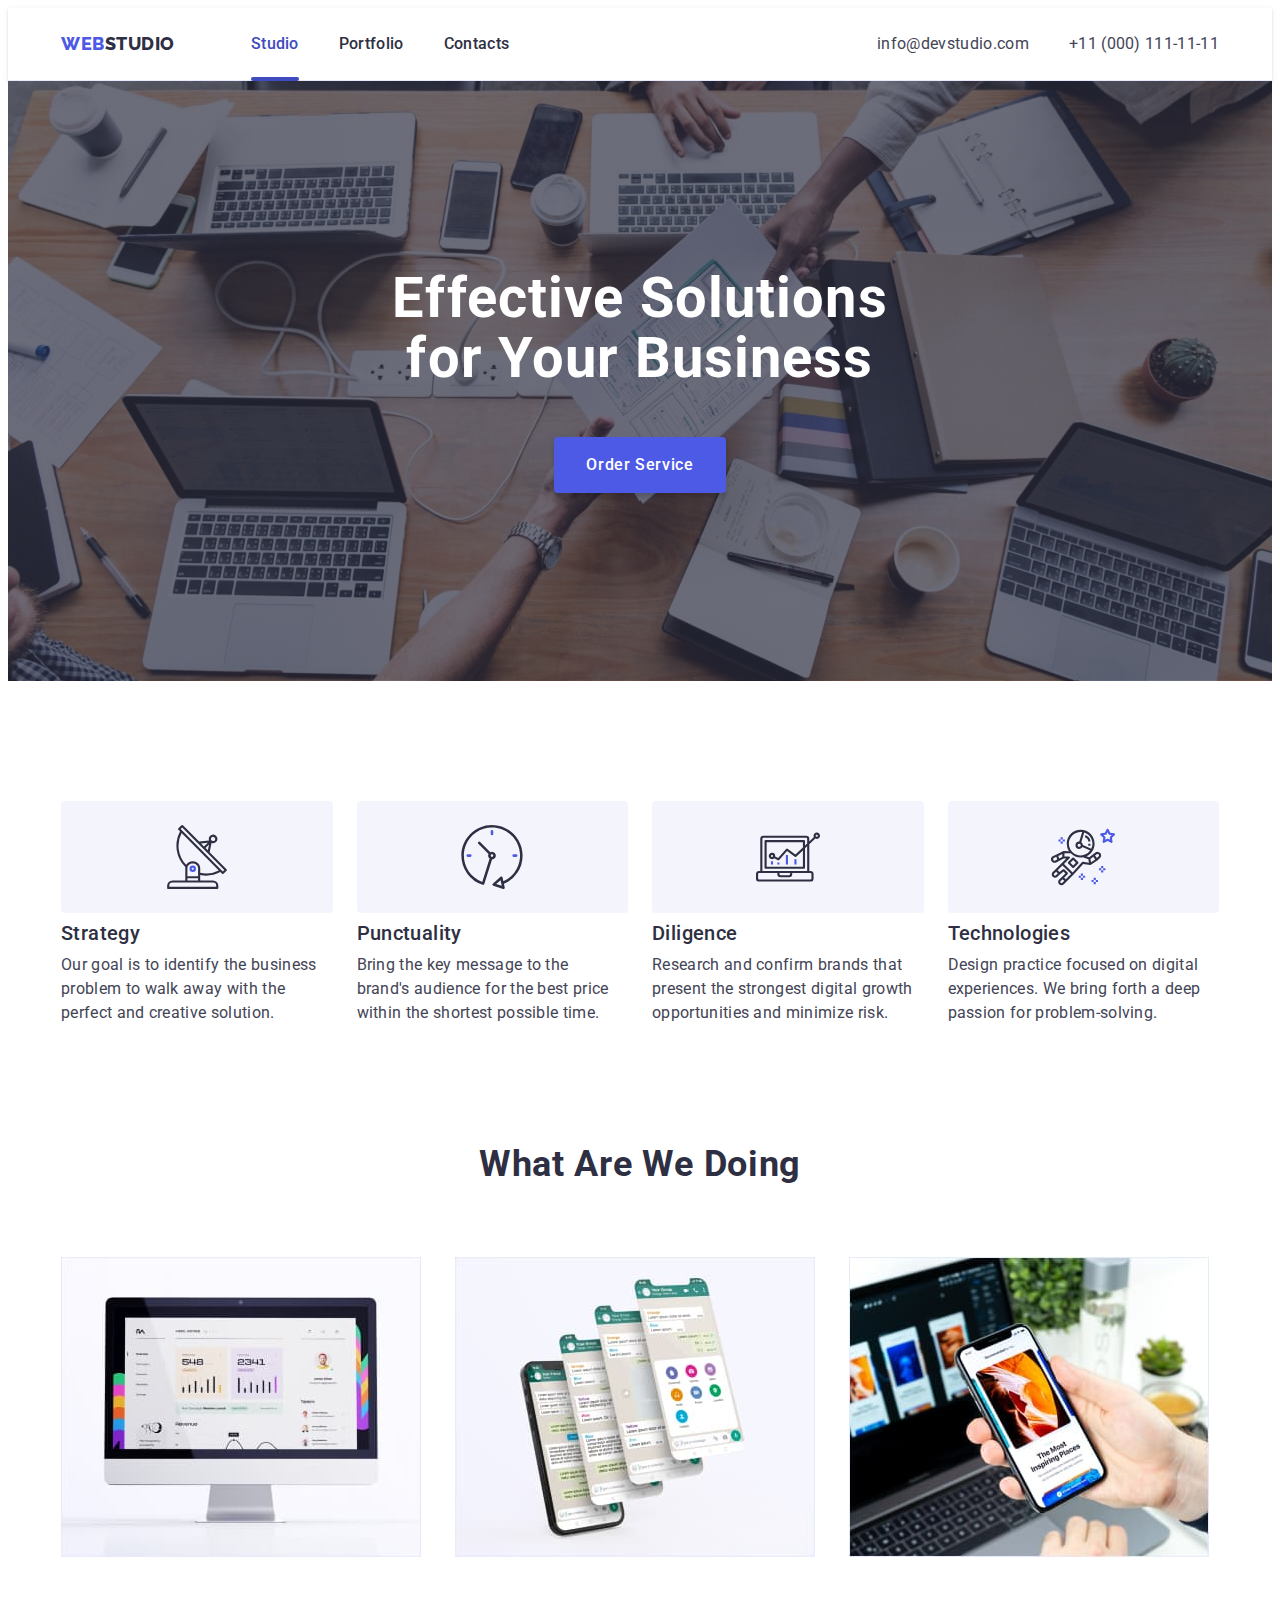
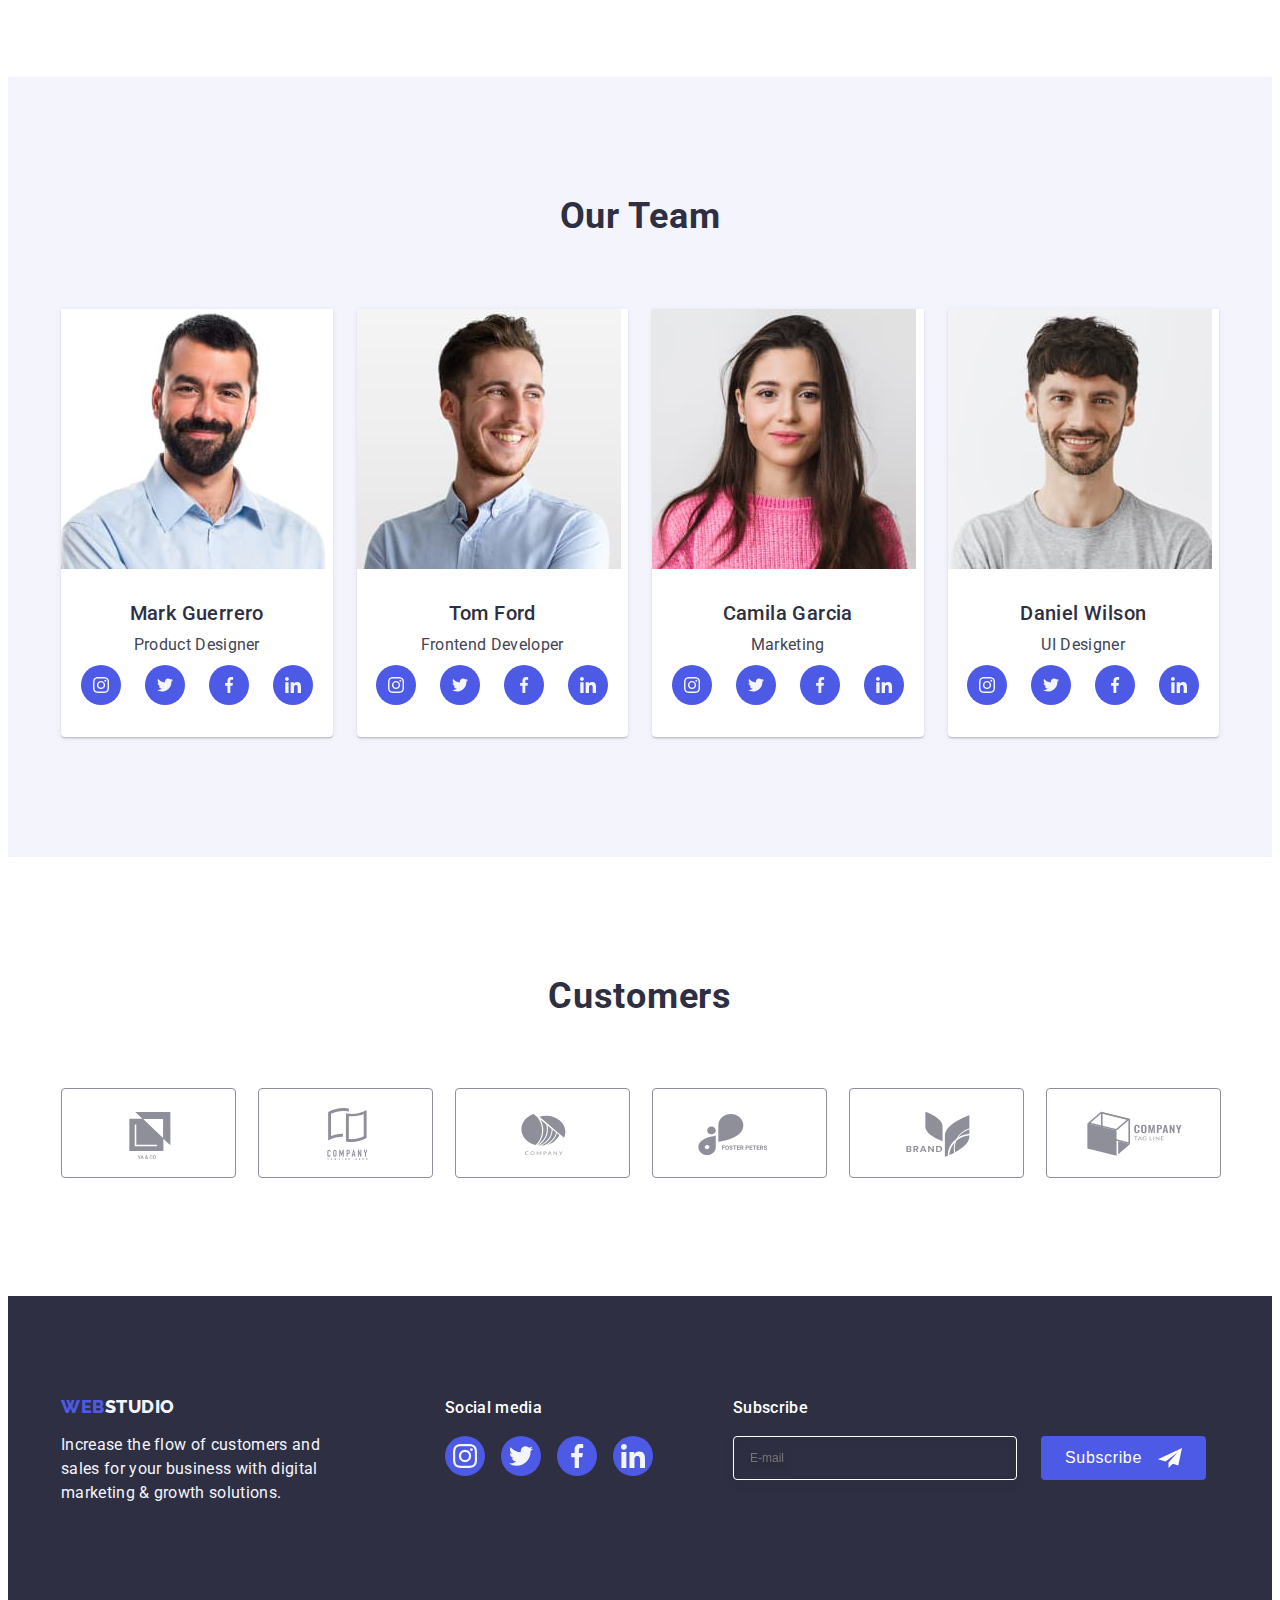
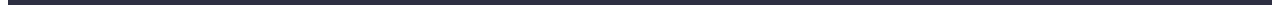
==== index.html @ 3a4e051f "Initial commit" ====
<!DOCTYPE html>
<html lang="en">
  <head>
    <link rel="preconnect" href="https://fonts.googleapis.com" />
    <link rel="preconnect" href="https://fonts.gstatic.com" crossorigin />
    <link rel="preconnect" href="https://fonts.googleapis.com" />
    <link rel="preconnect" href="https://fonts.gstatic.com" crossorigin />
    <!--Normalize-->
    <link
      rel="stylesheet"
      href="https://cdnjs.cloudflare.com/ajax/libs/modern-normalize/1.1.0/modern-normalize.min.css"
      integrity="sha512-wpPYUAdjBVSE4KJnH1VR1HeZfpl1ub8YT/NKx4PuQ5NmX2tKuGu6U/JRp5y+Y8XG2tV+wKQpNHVUX03MfMFn9Q=="
      crossorigin="anonymous"
      referrerpolicy="no-referrer" />
    <meta charset="UTF-8" />
    <meta http-equiv="X-UA-Compatible" content="IE=edge" />
    <meta name="viewport" content="width=device-width, initial-scale=1.0" />
    <!--Font styles-->
    <link
      href="https://fonts.googleapis.com/css2?family=Raleway:wght@800&family=Roboto:wght@400;500;700;900&display=swap"
      rel="stylesheet" />
    <!--CSS-->
    <link rel="stylesheet" href="css/styles.css" />
    <title>Webstudio</title>
  </head>
  <body>
    <!-- header-section -->

    <header class="header">
      <div class="header-container container">
        <nav class="header-nav">
          <a class="link header-logo" href="./index.html">
            Web<span class="logo-web">Studio</span></a
          >
          <ul class="list header-nav-list">
            <li class="header-nav-item">
              <a class="link header-nav-link active" href="./index.html"
                >Studio</a
              >
            </li>
            <li class="header-nav-item">
              <a class="link header-nav-link" href="./portfolio.html"
                >Portfolio</a
              >
            </li>
            <li class="header-nav-item">
              <a class="link header-nav-link" href="">Contacts</a>
            </li>
          </ul>
        </nav>
        <address class="contact">
          <ul class="list header-contact">
            <li>
              <a
                class="link header-contact-item"
                href="mailto:info@devstudio.com"
                >info@devstudio.com</a
              >
            </li>
            <li>
              <a class="link header-contact-item" href="tel:+110001111111"
                >+11 (000) 111-11-11</a
              >
            </li>
          </ul>
        </address>
      </div>
    </header>

    <main>
      <!-- hero -->
      <section class="hero">
        <div class="container">
          <h1 class="hero-title">
            Effective Solutions <br />
            for Your Business
          </h1>
          <button type="button" class="btn" data-modal-open>
            Order Service
          </button>
        </div>
      </section>
      <!-- about-section -->
      <section class="about section">
        <div class="container">
          <h2 hidden class="visually-hidden about-title">feature</h2>
          <ul class="list about-list">
            <li class="about-item">
              <div class="icons">
                <svg class="about-icon" width="64" height="64">
                  <use href="./images/icons.svg#icon-antenna"></use>
                </svg>
              </div>
              <h3 class="about-item-ttl">Strategy</h3>
              <div class="about-content">
                <p class="about-item-txt">
                  Our goal is to identify the business problem to walk away with
                  the perfect and creative solution.
                </p>
              </div>
            </li>
            <li class="about-item">
              <div class="icons">
                <svg class="about-icon" width="64" height="64">
                  <use href="./images/icons.svg#icon-clock"></use>
                </svg>
              </div>
              <h3 class="about-item-ttl">Punctuality</h3>
              <div class="about-content">
                <p class="about-item-txt">
                  Bring the key message to the brand's audience for the best
                  price within the shortest possible time.
                </p>
              </div>
            </li>
            <li class="about-item">
              <div class="icons">
                <svg class="about-icon" width="64" height="64">
                  <use href="./images/icons.svg#icon-diagram"></use>
                </svg>
              </div>
              <h3 class="about-item-ttl">Diligence</h3>
              <div class="about-content">
                <p class="about-item-txt">
                  Research and confirm brands that present the strongest digital
                  growth opportunities and minimize risk.
                </p>
              </div>
            </li>
            <li class="about-item">
              <div class="icons">
                <svg class="about-icon" width="64" height="64">
                  <use href="./images/icons.svg#icon-astronaut"></use>
                </svg>
              </div>
              <h3 class="about-item-ttl">Technologies</h3>
              <div class="about-content">
                <p class="about-item-txt">
                  Design practice focused on digital experiences. We bring forth
                  a deep passion for problem-solving.
                </p>
              </div>
            </li>
          </ul>
        </div>
      </section>
      <!-- portfolio -->
      <section class="use-cases section">
        <div class="container">
          <h2 class="portfolio-title">What are we doing</h2>
          <ul class="list portfolio-list">
            <li class="portfolio-item">
              <img
                class="portfolio-img"
                src="./images/about/rectangle71.jpg"
                alt="photo1"
                width="360"
                height="300" />
            </li>
            <li class="portfolio-item">
              <img
                class="portfolio-img"
                src="./images/about/rectangle72.jpg"
                alt="photo2"
                width="360"
                height="300" />
            </li>
            <li class="portfolio-item">
              <img
                class="portfolio-img"
                src="./images/about/rectangle73.jpg"
                alt="photo3"
                width="360"
                height="300" />
            </li>
          </ul>
        </div>
      </section>
      <!-- team-section -->
      <section class="team section">
        <div class="container">
          <h2 class="team-title">Our Team</h2>
          <ul class="list team-list">
            <li class="team-item">
              <img
                class="team-img"
                src="./images/team/mark-guerrero.jpg"
                alt="Photo of Mark Guerrero"
                width="264"
                height="260" />
              <div class="team-card-content">
                <h3 class="team-subtitle">Mark Guerrero</h3>
                <p class="team-position">Product Designer</p>
                <ul class="social-icons list">
                  <li class="social-item">
                    <a
                      class="social-link link"
                      href=""
                      target="_blank"
                      rel=" noopener no-referrer"
                      aria-label="icon instagram">
                      <svg class="social-icons" width="16" height="16">
                        <use href="./images/icons.svg#icon-instagram"></use>
                      </svg>
                    </a>
                  </li>
                  <li class="social-item">
                    <a
                      class="social-link link"
                      href=""
                      target="_blank"
                      rel="noopener noopener"
                      aria-label="icon twitter">
                      <svg class="social-icons" width="16" height="16">
                        <use href="./images/icons.svg#icon-twitter"></use>
                      </svg>
                    </a>
                  </li>
                  <li class="social-item">
                    <a
                      class="social-link link"
                      href=""
                      target="_blank"
                      rel="noopener noopener"
                      aria-label="icon facebook">
                      <svg class="social-icons" width="16" height="16">
                        <use href="./images/icons.svg#icon-facebook"></use>
                      </svg>
                    </a>
                  </li>
                  <li class="social-item">
                    <a
                      class="social-link link"
                      href=""
                      target="_blank"
                      rel="noopener noopener"
                      aria-label="icon linkedin">
                      <svg class="social-icons" width="16" height="16">
                        <use href="./images/icons.svg#icon-linkedin"></use>
                      </svg>
                    </a>
                  </li>
                </ul>
              </div>
            </li>
            <li class="team-item">
              <img
                class="team-img"
                src="./images/team/tom-ford.jpg"
                alt="Photo of Tom Ford"
                width="264"
                height="260" />
              <div class="team-card-content">
                <h3 class="team-subtitle">Tom Ford</h3>
                <p class="team-position">Frontend Developer</p>
                <ul class="social-icons list">
                  <li class="social-item">
                    <a
                      class="social-link link"
                      href=""
                      target="_blank"
                      rel=" noopener no-referrer"
                      aria-label="icon instagram">
                      <svg class="social-icons" width="16" height="16">
                        <use href="./images/icons.svg#icon-instagram"></use>
                      </svg>
                    </a>
                  </li>
                  <li class="social-item">
                    <a
                      class="social-link link"
                      href=""
                      target="_blank"
                      rel="noopener no-referrer"
                      aria-label="icon twitter">
                      <svg class="social-icons" width="16" height="16">
                        <use href="./images/icons.svg#icon-twitter"></use>
                      </svg>
                    </a>
                  </li>
                  <li class="social-item">
                    <a
                      class="social-link link"
                      href=""
                      target="_blank"
                      rel="noopener no-referrer"
                      aria-label="icon facebook">
                      <svg class="social-icons" width="16" height="16">
                        <use href="./images/icons.svg#icon-facebook"></use>
                      </svg>
                    </a>
                  </li>
                  <li class="social-item">
                    <a
                      class="social-link link"
                      href=""
                      target="_blank"
                      rel="noopener no-referrer"
                      aria-label="icon linkedin">
                      <svg class="social-icons" width="16" height="16">
                        <use href="./images/icons.svg#icon-linkedin"></use>
                      </svg>
                    </a>
                  </li>
                </ul>
              </div>
            </li>
            <li class="team-item">
              <img
                class="team-img"
                src="./images/team/camila-garcia.jpg"
                alt="Photo of Camila Garcia"
                width="264"
                height="260" />
              <div class="team-card-content">
                <h3 class="team-subtitle">Camila Garcia</h3>
                <p class="team-position">Marketing</p>
                <ul class="social-icons list">
                  <li class="social-item">
                    <a
                      class="social-link link"
                      href=""
                      target="_blank"
                      rel=" noopener no-referrer"
                      aria-label="icon instagram">
                      <svg class="social-icons" width="16" height="16">
                        <use href="./images/icons.svg#icon-instagram"></use>
                      </svg>
                    </a>
                  </li>
                  <li class="social-item">
                    <a
                      class="social-link link"
                      href=""
                      target="_blank"
                      rel="noopener no-referrer"
                      aria-label="icon twitter">
                      <svg class="social-icons" width="16" height="16">
                        <use href="./images/icons.svg#icon-twitter"></use>
                      </svg>
                    </a>
                  </li>
                  <li class="social-item">
                    <a
                      class="social-link link"
                      href=""
                      target="_blank"
                      rel="noopener no-referrer"
                      aria-label="icon facebook">
                      <svg class="social-icons" width="16" height="16">
                        <use href="./images/icons.svg#icon-facebook"></use>
                      </svg>
                    </a>
                  </li>
                  <li class="social-item">
                    <a
                      class="social-link link"
                      href=""
                      target="_blank"
                      rel="noopener no-referrer"
                      aria-label="icon linkedin">
                      <svg class="social-icons" width="16" height="16">
                        <use href="./images/icons.svg#icon-linkedin"></use>
                      </svg>
                    </a>
                  </li>
                </ul>
              </div>
            </li>
            <li class="team-item">
              <img
                class="team-img"
                src="./images/team/daniel-wilson.jpg"
                alt="Photo of Camila Garcia"
                width="264"
                height="260" />
              <div class="team-card-content">
                <h3 class="team-subtitle">Daniel Wilson</h3>
                <p class="team-position">UI Designer</p>
                <ul class="social-icons list">
                  <li class="social-item">
                    <a
                      class="social-link link"
                      href=""
                      target="_blank"
                      rel=" noopener no-referrer"
                      aria-label="icon instagram">
                      <svg class="social-icons" width="16" height="16">
                        <use href="./images/icons.svg#icon-instagram"></use>
                      </svg>
                    </a>
                  </li>
                  <li class="social-item">
                    <a
                      class="social-link link"
                      href=""
                      target="_blank"
                      rel="noopener no-referrer"
                      aria-label="icon twitter">
                      <svg class="social-icons" width="16" height="16">
                        <use href="./images/icons.svg#icon-twitter"></use>
                      </svg>
                    </a>
                  </li>
                  <li class="social-item">
                    <a
                      class="social-link link"
                      href=""
                      target="_blank"
                      rel="noopener no-referrer"
                      aria-label="icon facebook">
                      <svg class="social-icons" width="16" height="16">
                        <use href="./images/icons.svg#icon-facebook"></use>
                      </svg>
                    </a>
                  </li>
                  <li class="social-item">
                    <a
                      class="social-link link"
                      href=""
                      target="_blank"
                      rel="noopener no-referrer"
                      aria-label="icon linkedin">
                      <svg class="social-icons" width="16" height="16">
                        <use href="./images/icons.svg#icon-linkedin"></use>
                      </svg>
                    </a>
                  </li>
                </ul>
              </div>
            </li>
          </ul>
        </div>
      </section>

      <!--Customers Section-->
      <section class="customers-section section">
        <div class="customers-div container">
          <h2 class="customers-title">Customers</h2>
          <ul class="customers-list list">
            <li class="customers-list-item">
              <a href="" class="customer-icon-link link"
                ><svg class="customers-icon" width="104" height="56">
                  <use href="./images/icons.svg#icon-logo"></use>
                </svg>
              </a>
            </li>
            <li class="customers-list-item">
              <a
                href=""
                class="customer-icon-link link"
                target="_blank"
                rel="noopener no-referrer">
                <svg class="customers-icon" width="104" height="56">
                  <use href="./images/icons.svg#icon-logo-1"></use>
                </svg>
              </a>
            </li>
            <li class="customers-list-item">
              <a
                href=""
                class="customer-icon-link link"
                target="_blank"
                rel="noopener no-referrer"
                ><svg class="customers-icon" width="104" height="56">
                  <use href="./images/icons.svg#icon-logo-2"></use>
                </svg>
              </a>
            </li>
            <li class="customers-list-item">
              <a
                href=""
                class="customer-icon-link link"
                target="_blank"
                rel="noopener no-referrer"
                ><svg class="customers-icon" width="104" height="56">
                  <use href="./images/icons.svg#icon-logo-3"></use>
                </svg>
              </a>
            </li>
            <li class="customers-list-item">
              <a
                href=""
                class="customer-icon-link link"
                target="_blank"
                rel="noopener no-referrer"
                ><svg class="customers-icon" width="104" height="56">
                  <use href="./images/icons.svg#icon-logo-4"></use>
                </svg>
              </a>
            </li>
            <li class="customers-list-item">
              <a
                href=""
                class="customer-icon-link link"
                target="_blank"
                rel="noopener no-referrer"
                ><svg class="customers-icon" width="104" height="56">
                  <use href="./images/icons.svg#icon-logo-5"></use>
                </svg>
              </a>
            </li>
          </ul>
        </div>
      </section>
    </main>
    <!-- footer -->
    <footer class="footer">
      <div class="footer-container container">
        <div class="footer-div">
          <a class="link footer-logo" href="./index.html">
            Web<span class="footer-logo-studio">Studio</span></a
          >
          <p class="footer-copyright">
            Increase the flow of customers and sales for your business with
            digital marketing &amp; growth solutions.
          </p>
        </div>

        <div class="social-icons-div">
          <p class="social-media-txt">Social media</p>
          <ul class="social-icons-footer list">
            <li class="social-item">
              <a
                class="social-link-footer link"
                href=""
                target="_blank"
                rel=" noopener no-referrer"
                aria-label="icon instagram">
                <svg class="social-icons" width="24" height="24">
                  <use href="./images/icons.svg#icon-instagram"></use>
                </svg>
              </a>
            </li>
            <li class="social-item">
              <a
                class="social-link-footer link"
                href=""
                target="_blank"
                rel="noopener no-referrer"
                aria-label="icon twitter">
                <svg class="social-icons" width="24" height="24">
                  <use href="./images/icons.svg#icon-twitter"></use>
                </svg>
              </a>
            </li>
            <li class="social-item">
              <a
                class="social-link-footer link"
                href=""
                target="_blank"
                rel="noopener no-referrer"
                aria-label="icon facebook">
                <svg class="social-icons" width="24" height="24">
                  <use href="./images/icons.svg#icon-facebook"></use>
                </svg>
              </a>
            </li>
            <li class="social-item">
              <a
                class="social-link-footer link"
                href=""
                target="_blank"
                rel="noopener no-referrer"
                aria-label="icon linkedin">
                <svg class="social-icons" width="24" height="24">
                  <use href="./images/icons.svg#icon-linkedin"></use>
                </svg>
              </a>
            </li>
          </ul>
        </div>

        <div class="form-div">
          <p class="form-title">Subscribe</p>
          <form
            class="form-subscribe form"
            name="subscribe_form"
            autocomplete="on"
            method="post">
            <label class="subscribe-form-wrapper">
              <input
                class="input-subscribe"
                type="email"
                name="email"
                placeholder="E-mail" />
            </label>
            <button class="btn-subscribe">
              <p class="form-btn-ttl">Subscribe</p>
              <svg class="social-icons" width="24" height="24">
                <use href="./images/icons.svg#icon-send"></use>
              </svg>
            </button>
          </form>
        </div>
      </div>
    </footer>

    <!-- Modal Window -->
    <div class="backdrop is-hidden" data-modal>
      <div class="modal">
        <button type="button" class="modal-close-btn" data-modal-close>
          <svg class="modal-close-icon" width="8" height="8">
            <use href="./images/icons.svg#icon-close"></use>
          </svg>
        </button>

        <p class="modal-title">Leave your contacts and we will call you back</p>
        <form class="modal-form" name="modal_form">
          <label class="modal-label" for="modal_name">Name</label>
          <div class="modal-div">
            <input
              class="modal-name modal-textfield"
              type="text"
              name="modal_name"
              id="modal_name" />
            <svg class="icons-modal-form" width="18" height="18">
              <use href="./images/icons.svg#icon-person"></use>
            </svg>
          </div>

          <label class="modal-label" for="modal_phone">Phone</label>
          <div class="modal-div">
            <input
              class="modal-phone modal-textfield"
              type="text"
              name="modal_phone"
              id="modal_phone" />
            <svg class="icons-modal-form" width="18" height="24">
              <use href="./images/icons.svg#icon-phone"></use>
            </svg>
          </div>

          <label class="modal-label" for="modal_email">Email</label>
          <div class="modal-div">
            <input
              class="modal-email modal-textfield"
              type="text"
              name="modal_email"
              id="modal_email" />
            <svg class="icons-modal-form" width="18" height="24">
              <use href="./images/icons.svg#icon-email"></use>
            </svg>
          </div>

          <label class="modal-label" for="modal_comment">Comment</label>
          <textarea
            class="text-area"
            name="modal_comment"
            id="modal_comment"
            rows="6"
            placeholder="Text input"
            style="max-width: 360px"></textarea>

          <label class="modal-label checkbox-label">
            <input class="checkbox" type="checkbox" name="modal_agreement" />
            <span class="privacy-txt"
              >I accept the terms and conditions of the
              <a class="privacy-link" href="">Privacy Policy</a></span
            >
          </label>

          <button class="btn" type="submit">Send</button>
        </form>
      </div>
    </div>
    <script src="./js/modal.js"></script>
  </body>
</html>
---- css/styles.css ----
:root {
  /*fonts*/
  --primary-font: "Roboto", sans-serif;
  --secondary-font: "Raleway", sans-serif;
  /*colors*/
  --color-iris: #4d5ae5;
  --color-ocean: #404bbf;
  --color-navy-blue: #2e2f42;
  --color-green: #31d0aa;
  --color-slate: #434455;
  --color-light-slate: #8e8f99;
  --color-cornflower: #e7e9fc;
  --color-cloud: #f4f4fd;
  --color-navy-blue-modal: #2e2f42;
  --color-grey: #2e2f42;
  --color-white: #ffffff;
  --color-dairy: #fcfcfc;
  /*others*/
  --indent: 24px;
  --items: 4;

  --anim-fast: 300ms ease-in-out;
  --anim-fast: 250ms cubic-bezier(0.4, 0, 0.2, 1);

  --modal-idx: 100;
}

/*OTHER*/
body {
  background-color: var(--color-white);
  font-family: "Roboto", sans-serif;
  font-style: normal;
  font-weight: 400;
  font-size: 16px;
  line-height: 1.5;
  letter-spacing: 0.02em;
  color: var(--color-slate);
}

/**
  |============================
  | reset start
  |============================
*/
h1,
h2,
h3,
h4,
h5,
h6,
p {
  margin: 0;
}
.section {
  padding: 120px 0;
}

.container {
  width: 1158px;
  margin: 0 auto;
  padding: 0 15px;
}
.list {
  list-style: none;
  padding: 0;
  margin: 0;
}
.link {
  color: inherit;
  text-decoration: none;
}

img {
  display: block;
  max-width: 100%;
  height: auto;
}

/**
  |============================
  | Header styles
  |============================
*/
.header {
  border-bottom: 1px solid var(--color-cornflower);
  box-shadow: 0px 2px 1px rgba(46, 47, 66, 0.08),
    0px 1px 1px rgba(46, 47, 66, 0.16), 0px 1px 6px rgba(46, 47, 66, 0.08);
}
.header-container {
  display: flex;
  align-items: center;
}
.header-nav {
  margin-right: auto;
  display: flex;
  align-items: center;
}
.header-logo {
  font-family: "Raleway", sans-serif;
  font-size: 18px;
  font-weight: 800;
  line-height: 1.17;
  letter-spacing: 0.03em;
  text-transform: uppercase;
  color: var(--color-iris);
  margin-right: 76px;
}
.header-logo:focus {
  color: var(--color-ocean);
}
.logo-web {
  color: var(--color-navy-blue);
}

.header-nav-list {
  /* Body Medium */
  font-weight: 500;
  font-size: 16px;
  line-height: 1.5;
  letter-spacing: 0.02em;
  color: var(--color-navy-blue);
  display: flex;
  align-items: center;
  gap: 40px;
}
.header-nav-item {
}
.header-item1:hover,
.header-item1:focus {
  color: var(--color-ocean);
}
.header-nav-item:hover,
.header-nav-item:focus {
  color: var(--color-ocean);
}
.header-nav-link {
  position: relative;
  display: block;
  padding-top: 24px;
  padding-bottom: 24px;
  transition: color var(--anim-fast);
}
.header-nav-link:hover,
.header-nav-link:focus {
  color: var(--color-ocean);
}
.header-nav-link::after {
  content: "";
  display: block;
  position: absolute;
  bottom: 0;
  left: 0;
  bottom: -1px;
  width: 100%;
  height: 4px;
  border-radius: 2px;
  /* background-color: var(--color-ocean);*/
}
.header-nav-link.active::after {
  background-color: var(--color-ocean);
}
.header-nav-link.active {
  color: var(--color-ocean);
}
.contact {
  font-style: normal;
}
.contact:hover,
.contact:focus {
  color: var(--color-ocean);
}
.header-contact {
  font-style: normal;
  font-size: 16px;
  line-height: 1.5;
  letter-spacing: 0.02em;
  color: var(--color-slate);
  display: flex;
  gap: 40px;
}
.header-contact-item {
  transition: color var(--anim-fast);
}
.header-contact-item:hover {
  color: var(--color-ocean);
}
.header-contact-item:focus {
  color: var(--color-ocean);
}

/**
  |============================
  | Hero styles
  |============================
*/
.hero {
  background-color: var(--color-navy-blue);
  background-image: linear-gradient(
      rgba(46, 47, 66, 0.7),
      rgba(46, 47, 66, 0.7)
    ),
    url(../images/decoreative/people-office.jpg);
  max-width: 1440px;
  background-repeat: no-repeat;
  background-position: center;
  background-size: cover;
  padding: 188px 0;
  margin: 0 auto;
}
.hero-title {
  font-weight: 700;
  font-size: 56px;
  line-height: 1.07;
  text-align: center;
  letter-spacing: 0.02em;
  color: var(--color-white);
  margin-top: 0;
  margin-bottom: 48px;
  max-width: 496px;
  margin-left: auto;
  margin-right: auto;
}
.btn {
  font-weight: 500;
  font-size: 16px;
  line-height: 1.5;
  align-items: center;
  letter-spacing: 0.04em;
  color: var(--color-white);
  background: #4d5ae5;
  box-shadow: 0px 4px 4px rgba(0, 0, 0, 0.15);
  border: none;
  cursor: pointer;
  border-radius: 4px;
  font-family: "Roboto", sans-serif;
  min-width: 169px;
  min-height: 56px;
  align-items: center;
  padding: 16px 32px;
  margin-left: auto;
  margin-right: auto;
  display: block;

  transition: background-color var(--anim-fast);
}

.btn:hover {
  background-color: var(--color-ocean);
  color: var(--color-white);
}
.btn:focus {
  background-color: var(--color-ocean);
  color: var(--color-white);
}
/**
  |============================
  | About styles
  |============================
*/
.about {
}
.visually-hidden {
  position: absolute;
  width: 1px;
  height: 1px;
  margin: -1px;
  border: 0;
  padding: 0;

  white-space: nowrap;
  clip-path: inset(100%);
  clip: rect(0 0 0 0);
  overflow: hidden;
}
.about-title {
}
.about-list {
  display: flex;
  gap: 24px;
}

.about-item-ttl {
  font-weight: 500;
  font-size: 20px;
  line-height: 1.2;
  letter-spacing: 0.02em;
  color: var(--color-navy-blue);
  margin-bottom: 8px;
}
.about-item-txt {
}
.about-content {
  display: block;
  width: 264px;
}
.about-icon {
}

.about-item {
  width: calc((100% - 72px) / 4);
  min-width: 264px;
}

.icons {
  display: flex;
  justify-content: center;
  align-items: center;
  background: var(--color-cloud);
  margin-bottom: 8px;
  border-radius: 4px;
  height: 112px;
}

/**
  |============================
  | Portfollio
  |============================
*/
.use-cases {
  padding-top: 0;
}
.portfolio-title {
  font-weight: 700;
  font-size: 36px;
  line-height: 1.11;
  text-align: center;
  letter-spacing: 0.02em;
  text-transform: capitalize;
  color: var(--color-navy-blue);
  margin-top: 0;
  margin-bottom: 72px;
}
.portfolio-list {
  display: flex;
  gap: 24px;
}
.portfolio-item {
  width: calc((100% - 48px) / 3);
}

/**
  |============================
  | Team section
  |============================
*/
.team {
  background: var(--color-cloud);
}
.team-title {
  font-weight: 700;
  font-size: 36px;
  line-height: 1.11;
  text-align: center;
  letter-spacing: 0.02em;
  text-transform: capitalize;
  color: var(--color-navy-blue);
  margin-top: 0;
  margin-bottom: 72px;
}
.team-list {
  display: flex;
  flex-wrap: wrap;
  gap: var(--indent);
}
.team-item {
  background-color: var(--color-white);
  flex-basis: calc(100% - var(--indent) * var(--items) -1);
  width: calc((100% - 72px) / 4);
  border-radius: 0px 0px 4px 4px;
  box-shadow: 0px 1px 6px rgba(46, 47, 66, 0.08),
    0px 1px 1px rgba(46, 47, 66, 0.16), 0px 2px 1px rgba(46, 47, 66, 0.08);
}

.team-subtitle {
  font-weight: 500;
  font-size: 20px;
  line-height: 1.2;
  letter-spacing: 0.02em;
  color: var(--color-navy-blue);
  text-align: center;
  margin-bottom: 8px;
}
.team-position {
  text-align: center;
  margin-bottom: 8px;
}
.team-card-content {
  padding: 32px 0px;
}

/** Social Icons**/
.social-icons {
  display: flex;
  justify-content: center;
  align-items: center;
  gap: 16px;
  fill: currentColor;
  gap: 24px;
}
.list {
}
.social-item {
}
.social-link {
  display: flex;
  align-items: center;
  justify-content: center;
  border-radius: 50%;
  width: 40px;
  height: 40px;
  background-color: var(--color-iris);
  color: var(--color-cloud);
  transition: background-color var(--anim-fast);
}

.social-link:hover {
  background-color: var(--color-ocean);
}

.social-link:focus {
  background-color: var(--color-ocean);
}
/**Customers Section**/
.customers-section {
}

.customers-div {
}
.customers-icon {
  fill: currentColor;
}
.customers-title {
  font-weight: 700;
  font-size: 36px;
  line-height: 1.1;
  text-align: center;
  letter-spacing: 0.02em;
  text-transform: capitalize;
  margin-bottom: 72px;
  color: var(--color-navy-blue);
}
.customers-list {
  display: flex;
  justify-content: center;
  align-items: center;
  gap: 24px;
}

.customers-list-item {
  width: calc((100% - 120px) / 6);
  height: 88px;
}
.customer-icon-link {
  display: flex;
  width: 100%;
  height: 100%;
  align-items: center;
  justify-content: center;
  border-radius: 4px;
  color: var(--color-light-slate);
  border: 1px solid;
  border-color: var(--color-light-slate);
  transition: border-color var(--anim-fast), color var(--anim-fast);
}

.customer-icon-link:hover {
  color: var(--color-ocean);
  border-color: var(--color-ocean);
}
.customer-icon-link:focus {
  color: var(--color-ocean);
  border-color: var(--color-ocean);
}

/**
  |============================
  | Footer styles
  |============================
*/
.footer {
  background-color: var(--color-navy-blue);
  padding: 100px 0;
}
footer .footer-logo {
  font-family: "Raleway", sans-serif;
  font-size: 18px;
  line-height: 1.17;
  letter-spacing: 0.03em;
  text-transform: uppercase;
  color: var(--color-iris);
  font-weight: 800;
  display: inline-block;
  margin-bottom: 16px;
}
.footer-logo-studio {
  color: var(--color-cloud);
}
.footer-copyright {
  letter-spacing: 0.02em;
  color: var(--color-cloud);
  max-width: 264px;
  display: block;
}
.social-media-txt {
  font-weight: 500;
  font-size: 16px;
  line-height: 1.5;
  letter-spacing: 0.02em;
  color: var(--color-white);
  margin-bottom: 16px;
}
.social-icons-div {
  max-width: 208px;
}
.social-icons-footer {
  display: flex;
  justify-content: center;
  align-items: center;
  gap: 16px;
  fill: currentColor;
  gap: 16px;
}

.social-media-txt {
  color: var(--color-white);
}
.footer-div {
  max-width: 264px;
  margin-right: 120px;
}
.footer-container {
  display: flex;
  justify-content: flex-start;
  flex-direction: row;
  align-items: left;
  justify-content: left;
  /*gap: 120px;*/
  align-items: baseline;
}
.social-link-footer {
  display: flex;
  align-items: center;
  justify-content: center;
  border-radius: 50%;
  width: 40px;
  height: 40px;
  background-color: var(--color-iris);
  color: var(--color-cloud);
  transition: background-color var(--anim-fast);
}
.social-link-footer:hover {
  background-color: var(--color-green);
}
.social-link-footer:focus {
  background-color: var(--color-green);
}
/**
  |============================
  | Portfoliio Page
  |============================
*/

/*Buttons*/
.portfolio-section {
  padding: 96px 0 120px;
}
.btn-title {
}
.btn-list {
  list-style: none;
  justify-content: center;
  display: flex;
  gap: 24px;
  margin-bottom: 72px;
}

.buttons {
  font-weight: 500;
  font-size: 16px;
  line-height: 1.5;
  align-items: center;
  text-align: center;
  letter-spacing: 0.04em;
  color: var(--color-iris);
  background-color: var(--color-cloud);
  border: none;
  border-radius: 4px;
  cursor: pointer;
  border: 1px solid var(--color-cornflower);
  transition: color var(--anim-fast), background-color var(--anim-fast),
    box-shadow var(--anim-fast), border-color var(--anim-fast);
}
.container-btn {
}
.btn-item {
}

.buttons {
  padding: 12px 24px;
  display: block;
}
.buttons:hover {
  background-color: var(--color-ocean);
  color: var(--color-white);
  border: 1px solid transparent;
  border: 1px solid transparent;
  box-shadow: 0px 3px 1px rgba(0, 0, 0, 0.1), 0px 2px 1px rgba(0, 0, 0, 0.08),
    0px 2px 2px rgba(0, 0, 0, 0.12);
}
.buttons:active {
  background-color: var(--color-ocean);
  color: var(--color-white);
}
.buttons:focus {
  background-color: var(--color-ocean);
  color: var(--color-white);
  border: 1px solid transparent;
  box-shadow: 0px 3px 1px rgba(0, 0, 0, 0.1), 0px 2px 1px rgba(0, 0, 0, 0.08),
    0px 2px 2px rgba(0, 0, 0, 0.12);
}
/*Cards Section*/
.cards {
}
.cards-list {
  list-style: none;
  display: flex;
  row-gap: 48px;
  column-gap: 24px;
  flex-wrap: wrap;
  margin: 72px 0 0 0;
  padding-left: 0;
}
.card-section-link {
  text-decoration: none;
  display: block;
  transition: box-shadow var(--anim-fast);
}
.card-section-link:hover .overlay,
.card-section-link:focus .overlay {
  transform: translateY(0%);
  box-shadow: 0px 1px 6px rgba(46, 47, 66, 0.08),
    0px 1px 1px rgba(46, 47, 66, 0.16), 0px 2px 1px rgba(46, 47, 66, 0.08);
}
.card-section-link:focus,
.card-section-link:hover {
  box-shadow: 0px 1px 6px rgba(46, 47, 66, 0.08),
    0px 1px 1px rgba(46, 47, 66, 0.16), 0px 2px 1px rgba(46, 47, 66, 0.08);
}
.cards-item {
  text-decoration: none;
  width: calc((100% - 48px) / 3);
  display: block;
  flex-direction: column;
}
.cards-header {
  font-weight: 500;
  font-size: 20px;
  line-height: 1.2;
  letter-spacing: 0.02em;
  color: var(--color-navy-blue);
  margin-bottom: 8px;
}

.cards-txt {
  letter-spacing: 0.02em;
  color: var(--color-slate);
}

.content {
  padding: 32px 16px;
  border: 1px solid var(--color-cornflower);
  border-top: none;
  flex-grow: 1;
}

/*Overlay*/
.overlay {
  /*display: none;*/
  position: absolute;
  top: 0;
  left: 0;
  color: var(--color-cloud);
  transform: translateY(100%);
  transition: transform var(--anim-fast);

  padding: 40px 32px;
  background-color: var(--color-iris);
  width: 100%;
  height: 100%;
}

.portfolio-card-thumb {
  position: relative;
  overflow: hidden;
}

/*modal Window*/

.backdrop {
  /*  display: none;*/
  width: 100%;
  height: 100%;
  position: fixed;
  top: 0;
  left: 0;
  background-color: rgba(46, 47, 66, 0.4);
  z-index: var(-- -idx);

  transition: opacity var(--anim-fast), visibility var(--anim-fast);
}
.backdrop.is-hidden {
  opacity: 0;
  visibility: hidden;
  pointer-events: none;
}
.modal {
  position: absolute;
  transform: translate(-50%, -50%);
  transition: transform var(--anim-fast);

  padding: 72px 24px 24px 24px;

  top: calc(50%);
  left: calc(50%);
  width: 408px;

  min-height: 576px;

  background-color: var(--color-dairy);
  box-shadow: 0px 1px 1px rgba(0, 0, 0, 0.14), 0px 1px 3px rgba(0, 0, 0, 0.12),
    0px 2px 1px rgba(0, 0, 0, 0.2);
  border-radius: 4px;
}
.modal-close-btn {
  position: absolute;
  display: flex;
  align-items: center;
  justify-content: center;
  padding: 0;
  top: 24px;
  right: 24px;
  background-color: var(--color-cornflower);
  width: 24px;
  height: 24px;
  border-radius: 50%;
  border: 1px solid rgba(0, 0, 0, 0.1);
  cursor: pointer;
  transition: background-color var(--anim-fast), border var(--anim-fast);
}
.modal-close-btn:hover,
.modal-close-btn:focus {
  background-color: var(--color-ocean);
  border: none;
  fill: var(--color-white);
}
.modal-close-icon {
  transition: fill var(--anim-fast);
}

/* Form */
.form {
  display: flex;
}
.form-title {
  margin-bottom: 16px;
  font-weight: 500;
  font-size: 16px;
  line-height: 1.5;
  letter-spacing: 0.02em;
  color: var(--color-white);
  padding-left: 80px;
}
.input-subscribe {
  background-color: transparent;
  color: var(--color-white);
  width: 264px;
  height: 40px;
  padding-left: 16px;
  font-size: 12px;
  color: var(--color-white);
  border: 1px solid #ffffff;
  border-radius: 4px;
  filter: drop-shadow(0px 4px 4px rgba(0, 0, 0, 0.15));
}
.btn-subscribe {
  display: flex;
  flex-direction: row;
  justify-content: center;
  align-items: center;
  gap: 16px;
  font-weight: 500;
  font-size: 16px;
  line-height: 24px;
  letter-spacing: 0.04em;
  color: var(--color-white);
  background: #4d5ae5;
  border: none;
  cursor: pointer;
  border-radius: 4px;
  min-width: 165px;
  min-height: 40px;
  align-items: center;
  margin-left: 24px;

  transition: background-color var(--anim-fast);
}

.btn-subscribe:hover,
.btn-subscribe:focus {
  background-color: var(--color-ocean);
}

.form-btn-ttl {
}
.subscribe-form-wrapper {
  box-sizing: border-box;
  display: flex;
  align-items: center;
  justify-content: center;
  /* position: absolute; */
  border: none;
  filter: drop-shadow(0px 4px 4px rgba(0, 0, 0, 0.15));
  border-radius: 4px;
  padding-left: 80px;
}
.modal-title {
  display: block;
  font-weight: 500;
  font-size: 16px;
  line-height: 1.5;
  text-align: center;
  letter-spacing: 0.02em;
  color: var(--color-navy-blue);
  margin-bottom: 16px;
}
.modal-form {
}
.modal-div {
  position: relative;
  margin-bottom: 8px;
}
.modal-name {
}
.icons- {
}
.modal-phone {
}
.modal-email {
}
.btn {
}
.modal-label {
  display: block;
  width: 360px;
  margin-bottom: 4px;
  font-size: 12px;
  /* line-height: 14px; */
  letter-spacing: 0.01em;
  color: var(--color-light-slate);
}

.text-area {
  resize: none;
  width: 100%;
  height: 120px;
  border: 1px solid var(--color-navy-blue-modal);
  border-radius: 4px;
  padding: 0;
  padding-top: 8px;
  padding-left: 16px;
  margin-bottom: 16px;
  font-size: 12px;
  line-height: 1.17;
  letter-spacing: 0.04em;
  color: var(--color-navy-blue-modal);
  transition: outline-color var(--anim-fast);
}
.text-area:focus {
  outline-color: var(--color-iris);
}
.modal-textfield {
  width: 100%;
  height: 40px;
  border: 1px solid var(--color-navy-blue-modal);
  border-radius: 4px;
  padding: 0;
  padding-left: 44px;
  transition: outline-color var(--anim-fast);
}

.modal-textfield:focus {
  outline-color: var(--color-iris);
}
.icons-modal-form {
  position: absolute;
  top: 50%;
  left: 16px;
  transform: translateY(-50%);
  transition: fill var(--anim-fast);
}

.modal-textfield:focus + .icons-modal-form {
  fill: var(--color-iris);
}

.checkbox {
  appearance: none;
  display: block;
  width: 16px;
  height: 16px;
  border: 1px solid rgba(46, 47, 66, 0.4);
  border-radius: 2px;
  color: var(--color-navy-blue-modal);
  transition: background-color var(--anim-fast), border-color var(--anim-fast);
}
.checkbox:checked {
  background-color: var(--color-ocean);
  border-color: var(--color-ocean);
  background-image: url("data:image/svg+xml,%3Csvg xmlns='http://www.w3.org/2000/svg' width='10' height='8' viewBox='0 0 10 8' fill='none'%3E%3Cpath d='M8.44558 0.255056C8.61838 0.089653 8.84834 -0.00178848 9.08693 2.65108e-05C9.32551 0.0018415 9.55407 0.0967713 9.72436 0.264784C9.89466 0.432797 9.99337 0.660752 9.99968 0.900549C10.006 1.14034 9.91939 1.37323 9.75816 1.55005L4.86357 7.70436C4.7794 7.79551 4.67782 7.86865 4.5649 7.91942C4.45198 7.97018 4.33003 7.99754 4.20636 7.99984C4.08268 8.00214 3.95981 7.97935 3.8451 7.93282C3.73038 7.88629 3.62618 7.81698 3.53872 7.72903L0.292827 4.46564C0.202435 4.38096 0.129933 4.27884 0.0796475 4.16537C0.0293621 4.05191 0.00232279 3.92942 0.000143182 3.80522C-0.00203643 3.68102 0.0206883 3.55765 0.0669613 3.44248C0.113234 3.3273 0.182108 3.22267 0.269473 3.13483C0.356838 3.047 0.460905 2.97775 0.575465 2.93123C0.690026 2.88471 0.812734 2.86186 0.936267 2.86405C1.0598 2.86624 1.18163 2.89343 1.29449 2.94398C1.40734 2.99454 1.50892 3.06743 1.59315 3.15831L4.16189 5.73967L8.42227 0.28219C8.42994 0.272694 8.43813 0.263635 8.4468 0.255056H8.44558Z' fill='%23F4F4FD'/%3E%3C/svg%3E");
  background-position: center;
  background-repeat: no-repeat;
}
.privacy-txt {
  font-size: 12px;
  line-height: 1.7;
  letter-spacing: 0.04em;
  color: var(--color-light-slate);
}
.privacy-link {
  color: var(--color-iris);
}
.checkbox-label {
  display: flex;
  gap: 8px;
  justify-content: center;
  align-items: center;

  margin-bottom: 24px;
}
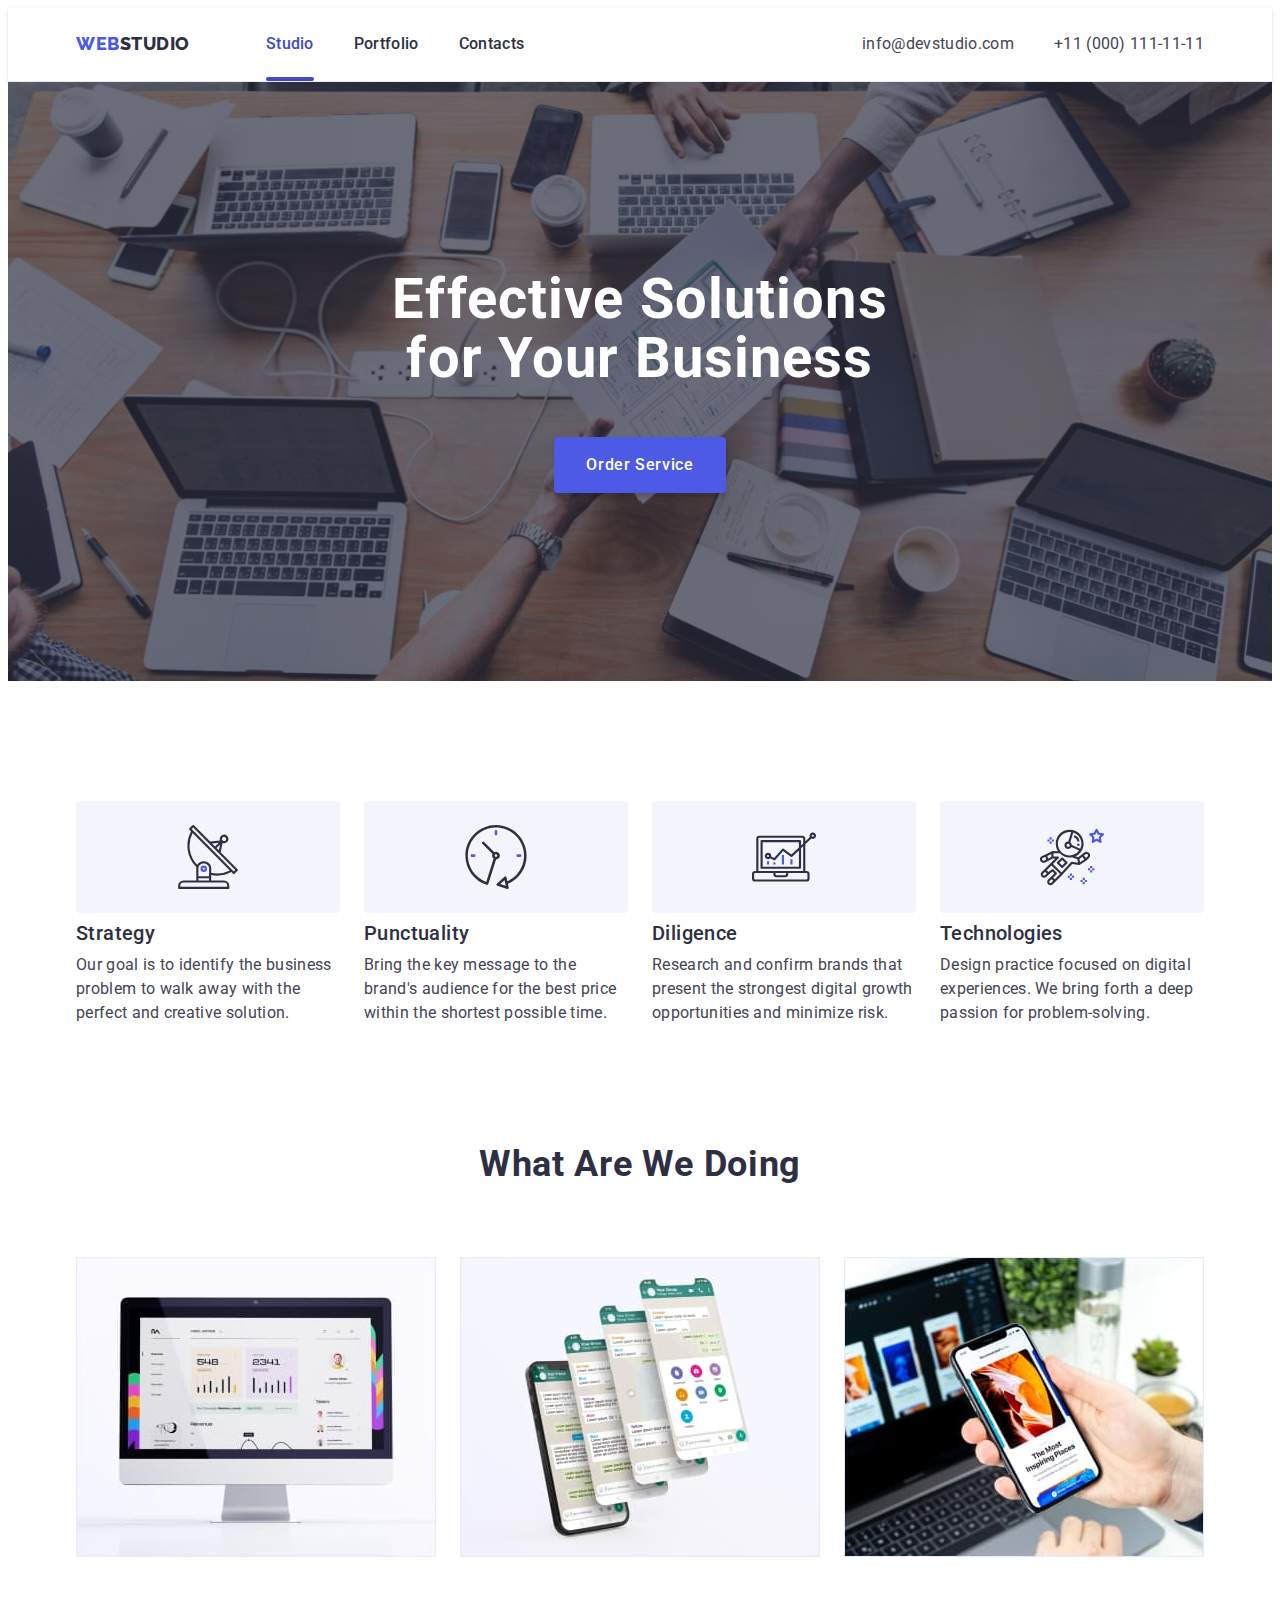
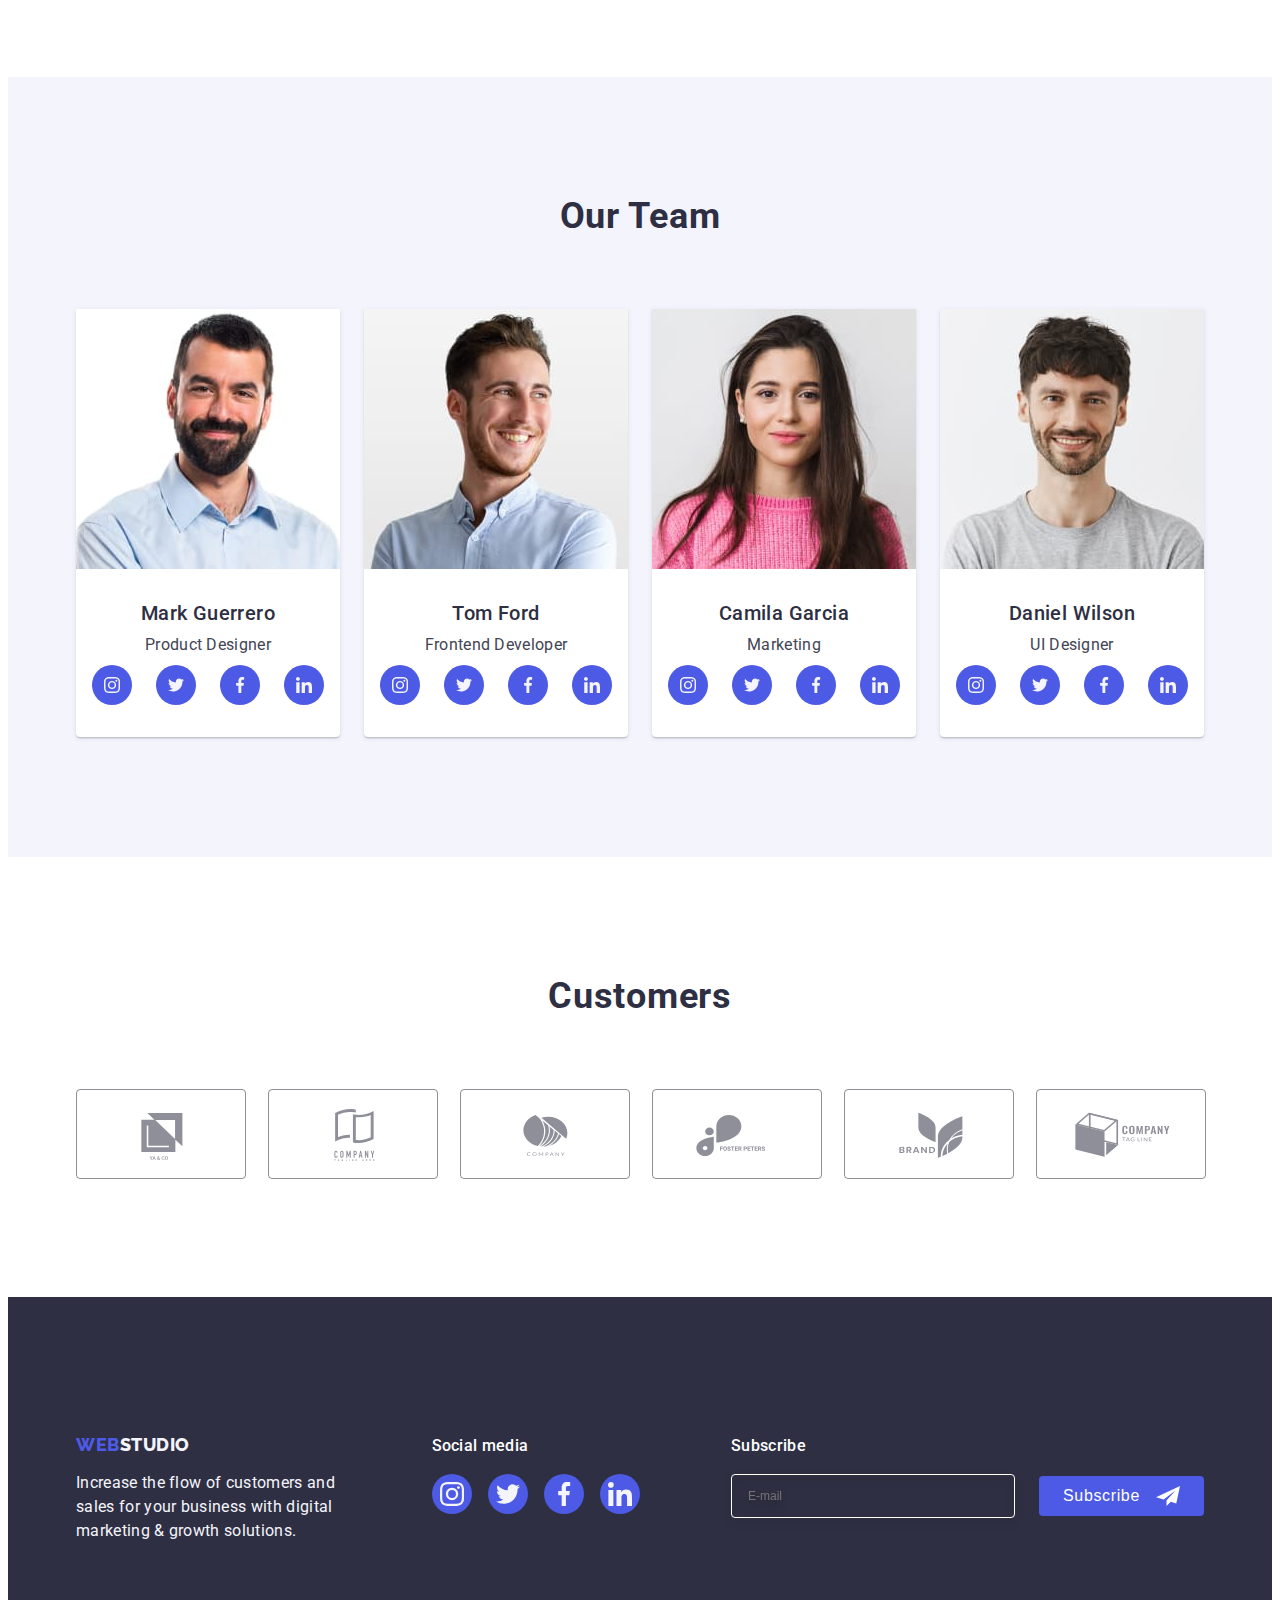
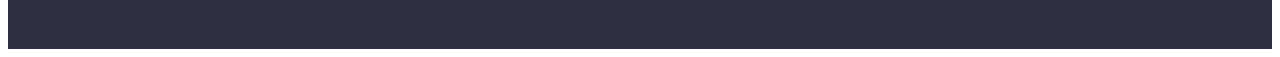
==== commit 200eb0a6: "changes" ====
--- a/index.html
+++ b/index.html
@@ -48,6 +48,7 @@
             </li>
           </ul>
         </nav>
+
         <address class="contact">
           <ul class="list header-contact">
             <li>
@@ -64,6 +65,13 @@
             </li>
           </ul>
         </address>
+
+        <!-- Order Service -->
+        <button class="burger-btn" data-menu-open>
+          <svg class="mobile-burger-menu-icon" width="32" height="22">
+            <use href="./images/icons.svg#icon-menu-burger"></use>
+          </svg>
+        </button>
       </div>
     </header>
 
@@ -586,8 +594,8 @@
                 placeholder="E-mail" />
             </label>
             <button class="btn-subscribe">
-              <p class="form-btn-ttl">Subscribe</p>
-              <svg class="social-icons" width="24" height="24">
+              Subscribe
+              <svg class="icon-form-btn" width="24" height="24">
                 <use href="./images/icons.svg#icon-send"></use>
               </svg>
             </button>
@@ -664,6 +672,80 @@
         </form>
       </div>
     </div>
+
+    <!-- Menu Window -->
+    <div class="backdrop is-hidden" data-menu>
+      <div class="mobile-menu">
+        <button type="button" class="modal-close-btn" data-menu-close>
+          <svg class="mobile-menu-close-btn-icon" width="8" height="8">
+            <use href="./images/icons.svg#icon-close"></use>
+          </svg>
+        </button>
+        <ul class="mobile-menu-list">
+          <a class="link mobile-menu-link" href="./index.html">Studio</a>
+          <a class="link mobile-menu-link" href="./index.html">Portfolio</a>
+          <a class="link mobile-menu-link" href="./index.html">Contacts</a>
+        </ul>
+
+        <ul class="mobile-menu-contacts-list">
+          <a class="link mobile-contacts-tel" href="">+11 (000) 111-11-11</a>
+          <a class="link mobile-contacts-mail" href="">info@devstudio.com</a>
+        </ul>
+
+        <ul class="burger-social-icons">
+          <li class="social-item">
+            <a
+              class="social-link link"
+              href=""
+              target="_blank"
+              rel=" noopener no-referrer"
+              aria-label="icon instagram">
+              <svg class="social-icons" width="24" height="24">
+                <use href="./images/icons.svg#icon-instagram"></use>
+              </svg>
+            </a>
+          </li>
+          <li class="social-item">
+            <a
+              class="social-link link"
+              href=""
+              target="_blank"
+              rel="noopener no-referrer"
+              aria-label="icon twitter">
+              <svg class="social-icons" width="24" height="24">
+                <use href="./images/icons.svg#icon-twitter"></use>
+              </svg>
+            </a>
+          </li>
+          <li class="social-item">
+            <a
+              class="social-link link"
+              href=""
+              target="_blank"
+              rel="noopener no-referrer"
+              aria-label="icon facebook">
+              <svg class="social-icons" width="24" height="24">
+                <use href="./images/icons.svg#icon-facebook"></use>
+              </svg>
+            </a>
+          </li>
+          <li class="social-item">
+            <a
+              class="social-link link"
+              href=""
+              target="_blank"
+              rel="noopener no-referrer"
+              aria-label="icon linkedin">
+              <svg class="social-icons" width="24" height="24">
+                <use href="./images/icons.svg#icon-linkedin"></use>
+              </svg>
+            </a>
+          </li>
+        </ul>
+      </div>
+    </div>
+
     <script src="./js/modal.js"></script>
+    <script src="./js/modal-menu.js"></script>
   </body>
 </html>
--- a/css/styles.css
+++ b/css/styles.css
@@ -54,12 +54,6 @@
 .section {
   padding: 120px 0;
 }
-
-.container {
-  width: 1158px;
-  margin: 0 auto;
-  padding: 0 15px;
-}
 .list {
   list-style: none;
   padding: 0;
@@ -68,6 +62,49 @@
 .link {
   color: inherit;
   text-decoration: none;
+}
+
+.container {
+  min-width: 320px;
+  max-width: 428px;
+  margin: 0 auto;
+}
+
+.small-container {
+  min-width: 320px;
+  max-width: 428px;
+  margin: 0 auto;
+  padding-left: 15px;
+  padding-right: 15px;
+}
+/********** Tablet screen >= 768 **********/
+@media only screen and (min-width: 768px) {
+  .container {
+    max-width: none;
+    width: 738px;
+    margin: 0;
+  }
+
+  .small-container {
+    max-width: none;
+    width: 552px;
+    margin: 0;
+    padding-left: 0;
+    padding-right: 0;
+  }
+}
+/********** Desktop screen >= 1158 **********/
+@media only screen and (min-width: 1158px) {
+  .container {
+    max-width: none;
+    width: 1128px;
+    margin: 0 auto;
+  }
+  .small-container {
+    max-width: none;
+    width: 1128px;
+    margin: 0 auto;
+  }
 }
 
 img {
@@ -89,6 +126,7 @@
 .header-container {
   display: flex;
   align-items: center;
+  padding: 24px 0px 24px 16px;
 }
 .header-nav {
   margin-right: auto;
@@ -112,80 +150,319 @@
   color: var(--color-navy-blue);
 }
 
-.header-nav-list {
-  /* Body Medium */
+.mobile-menu {
+  display: flex;
+  flex-direction: column;
+  justify-content: space-between;
+  position: fixed;
+  top: 0;
+  width: 100%;
+  height: 100%;
+  transition: transform 250ms cubic-bezier(0.4, 0, 0.2, 1) linear;
+  background-color: #fff;
+  padding: 40px 24px 40px 24px;
+
+  /* display: flex;
+  flex-direction: column;
+  justify-content: space-between;
+  background-color: var(--color-white);
+  padding: 80px 40px 40px 40px;
+  overflow: auto;
+  opacity: 1;
+
+  transition: opacity 250ms var(--animation-timing-function),
+    visibility 250ms var(--animation-timing-function); */
+}
+
+.burger-social-icons {
+  display: flex;
+  flex-wrap: wrap;
+  justify-content: center;
+  align-items: center;
+  gap: 56px;
+  fill: currentColor;
+  list-style: none;
+  padding: 0;
+  margin: 0;
+}
+
+.mobile-menu.is-hidden {
+  opacity: 0;
+  visibility: hidden;
+  pointer-events: none;
+}
+
+.burger-btn {
+  background: none;
+  border: none;
+}
+
+.mobile-burger-menu-icon {
+  background: none;
+  border: none;
+  color: var(--color-navy-blue);
+}
+
+.mobile-menu-close-btn {
+  position: absolute;
+  top: 24px;
+  right: 24px;
+
+  width: 24px;
+  height: 24px;
+  padding: 0px;
+
+  background-color: var(--color-cornflower);
+  border: 1px solid rgba(46, 47, 66, 0.1);
+  border-radius: 50%;
+
+  transition: background-color 250ms var(--anim-fast),
+    border-color 250ms var(--anim-fast);
+}
+
+.mobile-menu-close-btn:focus {
+  background-color: var(--color-ocean);
+  border-color: transparent;
+}
+
+.mobile-menu-close-btn-icon {
+  position: absolute;
+  top: 50%;
+  left: 50%;
+  transform: translate(-50%, -50%);
+  fill: #2e2f42;
+
+  transition: fill 250ms var(--anim-fast);
+}
+
+.mobile-menu-close-btn:focus .mobile-menu-close-btn-icon {
+  fill: var(--hero-text-color);
+}
+
+.mobile-menu-list {
+  margin: 0px;
+  padding: 0;
+  display: flex;
+  flex-direction: column;
+  font-size: 36px;
+  gap: 40px;
+  margin-bottom: 284px;
+}
+
+.mobile-menu-contacts-list {
+  margin: 0px;
+  padding: 0;
+  display: flex;
+  flex-direction: column;
+  gap: 40px;
+  margin-bottom: 48px;
+}
+
+.mobile-menu-link {
+  font-weight: 700;
+  font-size: 36px;
+  line-height: 1.11;
+  letter-spacing: 0.02em;
+  text-transform: capitalize;
+  color: var(--color-navy-blue);
+  transition: color 250ms var(--animation-timing-function);
+}
+
+.mobile-menu-link:focus,
+.mobile-menu-link:hover {
+  color: var(--color-ocean);
+}
+
+.mobile-menu-link-current {
+  color: var(--color-ocean);
+}
+
+.mobile-contacts-link {
+  font-weight: 700;
+  font-size: 24px;
+  line-height: 1.11;
+  letter-spacing: 0.02em;
+  text-transform: capitalize;
+  color: var(--color-navy-blue);
+
+  transition: color 250ms var(--anim-fast);
+}
+
+.mobile-contacts-tel {
+  font-weight: 700;
+  font-size: 36px;
+  line-height: 1.1;
+  color: var(--color-ocean);
+  letter-spacing: 0.02em;
+  text-transform: capitalize;
+}
+
+.mobile-contacts-mail {
+  font-family: "Roboto";
+  font-style: normal;
   font-weight: 500;
-  font-size: 16px;
-  line-height: 1.5;
-  letter-spacing: 0.02em;
-  color: var(--color-navy-blue);
-  display: flex;
-  align-items: center;
-  gap: 40px;
-}
-.header-nav-item {
-}
-.header-item1:hover,
-.header-item1:focus {
+  font-size: 20px;
+  line-height: 24px;
+  /* identical to box height, or 120% */
+
+  letter-spacing: 0.02em;
+}
+
+.mobile-contacts-mail .mobile-contacts-link {
+  font-weight: 500;
+  font-size: 20px;
+  line-height: 1.2;
+  letter-spacing: 0.02em;
+  color: var(--body-text-color);
+
+  transition: color 250ms var(--animation-timing-function);
+}
+
+.mobile-contacts-link:focus {
   color: var(--color-ocean);
 }
-.header-nav-item:hover,
-.header-nav-item:focus {
-  color: var(--color-ocean);
-}
-.header-nav-link {
-  position: relative;
-  display: block;
-  padding-top: 24px;
-  padding-bottom: 24px;
-  transition: color var(--anim-fast);
-}
-.header-nav-link:hover,
-.header-nav-link:focus {
-  color: var(--color-ocean);
-}
-.header-nav-link::after {
-  content: "";
-  display: block;
-  position: absolute;
-  bottom: 0;
-  left: 0;
-  bottom: -1px;
-  width: 100%;
-  height: 4px;
-  border-radius: 2px;
-  /* background-color: var(--color-ocean);*/
-}
-.header-nav-link.active::after {
+
+.mobile-menu-social-networks-list {
+  display: flex;
+  justify-content: space-between;
+  list-style: none;
+  padding: 0;
+  margin: 0;
+}
+
+.mobile-menu-social-networks-link {
+  display: flex;
+  align-items: center;
+  justify-content: center;
+  width: 40px;
+  height: 40px;
+  /* background-color: var(--primary-brand-color); */
+  border-radius: 50%;
+
+  transition: background-color 250ms var(--animation-timing-function);
+}
+
+.mobile-menu-social-networks-icon {
+  fill: var(--footer-logo-color);
+}
+
+.mobile-menu-social-networks-link:focus {
   background-color: var(--color-ocean);
 }
-.header-nav-link.active {
-  color: var(--color-ocean);
+s .header-nav-list {
+  display: none;
+}
+.list {
+  display: none;
 }
 .contact {
-  font-style: normal;
-}
-.contact:hover,
-.contact:focus {
-  color: var(--color-ocean);
-}
-.header-contact {
-  font-style: normal;
-  font-size: 16px;
-  line-height: 1.5;
-  letter-spacing: 0.02em;
-  color: var(--color-slate);
-  display: flex;
-  gap: 40px;
-}
-.header-contact-item {
-  transition: color var(--anim-fast);
-}
-.header-contact-item:hover {
-  color: var(--color-ocean);
-}
-.header-contact-item:focus {
-  color: var(--color-ocean);
+  display: none;
+}
+
+/********** Mobile screen <= 319 **********/
+@media only screen and (max-width: 319px) {
+}
+/********** Tablet screen >= 768 **********/
+@media only screen and (min-width: 768px) {
+  .burger-btn {
+    display: none;
+  }
+  .contact {
+    font-style: normal;
+    display: flex;
+  }
+  .contact:hover,
+  .contact:focus {
+    color: var(--color-ocean);
+  }
+  .header-container {
+    padding: 0px 0px 0.5px 0px;
+  }
+  .header-contact {
+    font-style: normal;
+    font-size: 12px;
+    line-height: 1.5;
+    letter-spacing: 0.02em;
+    color: var(--color-slate);
+    display: flex;
+    gap: 12px;
+    flex-direction: column;
+  }
+  .header-contact-item {
+    transition: color var(--anim-fast);
+  }
+  .header-contact-item:hover {
+    color: var(--color-ocean);
+  }
+  .header-contact-item:focus {
+    color: var(--color-ocean);
+  }
+  .header-nav-list {
+    /* Body Medium */
+    font-weight: 500;
+    font-size: 16px;
+    line-height: 1.5;
+    letter-spacing: 0.02em;
+    color: var(--color-navy-blue);
+    display: flex;
+    align-items: center;
+    gap: 40px;
+  }
+  .header-nav-item {
+  }
+  .header-item1:hover,
+  .header-item1:focus {
+    color: var(--color-ocean);
+  }
+  .header-nav-item:hover,
+  .header-nav-item:focus {
+    color: var(--color-ocean);
+  }
+  .header-nav-link {
+    position: relative;
+    display: block;
+    padding-top: 24px;
+    padding-bottom: 24px;
+    transition: color var(--anim-fast);
+  }
+  .header-nav-link:hover,
+  .header-nav-link:focus {
+    color: var(--color-ocean);
+  }
+  .header-nav-link::after {
+    content: "";
+    display: block;
+    position: absolute;
+    bottom: 0;
+    left: 0;
+    bottom: -1px;
+    width: 100%;
+    height: 4px;
+    border-radius: 2px;
+    /* background-color: var(--color-ocean);*/
+  }
+  .header-nav-link.active::after {
+    background-color: var(--color-ocean);
+  }
+  .header-nav-link.active {
+    color: var(--color-ocean);
+  }
+  .contact {
+    font-style: normal;
+  }
+  .contact:hover,
+  .contact:focus {
+    color: var(--color-ocean);
+  }
+}
+
+/********** Tablet screen >= 1158 **********/
+@media only screen and (min-width: 1158px) {
+  .header-contact {
+    flex-direction: row;
+    font-size: 16px;
+    gap: 40px;
+  }
 }
 
 /**
@@ -200,16 +477,16 @@
       rgba(46, 47, 66, 0.7)
     ),
     url(../images/decoreative/people-office.jpg);
-  max-width: 1440px;
+  max-width: 768px;
   background-repeat: no-repeat;
-  background-position: center;
+  background-position: center center;
   background-size: cover;
-  padding: 188px 0;
+  padding: 112px 0;
   margin: 0 auto;
 }
 .hero-title {
   font-weight: 700;
-  font-size: 56px;
+  font-size: 36px;
   line-height: 1.07;
   text-align: center;
   letter-spacing: 0.02em;
@@ -252,6 +529,61 @@
   background-color: var(--color-ocean);
   color: var(--color-white);
 }
+
+/********** Mobile screen <= 319 **********/
+@media only screen and (max-width: 319px) {
+}
+/********** Tablet screen >= 768 **********/
+@media only screen and (min-width: 768px) {
+  .hero {
+    max-width: 1158px;
+    padding: 112px 0;
+  }
+  .hero-title {
+    font-weight: 700;
+    font-size: 56px;
+    line-height: 1.07;
+    text-align: center;
+    letter-spacing: 0.02em;
+    color: var(--color-white);
+    margin-top: 0;
+    margin-bottom: 48px;
+    max-width: 496px;
+    margin-left: auto;
+    margin-right: auto;
+  }
+}
+/********** Desktop screen >= 1158 **********/
+@media only screen and (min-width: 1158px) {
+  .hero {
+    background-color: var(--color-navy-blue);
+    background-image: linear-gradient(
+        rgba(46, 47, 66, 0.7),
+        rgba(46, 47, 66, 0.7)
+      ),
+      url(../images/decoreative/people-office.jpg);
+    background-repeat: no-repeat;
+    background-position: center;
+    background-size: cover;
+    padding: 188px 0;
+    margin: 0 auto;
+    max-width: 1440px;
+  }
+  .hero-title {
+    font-weight: 700;
+    font-size: 56px;
+    line-height: 1.07;
+    text-align: center;
+    letter-spacing: 0.02em;
+    color: var(--color-white);
+    margin-top: 0;
+    margin-bottom: 48px;
+    max-width: 496px;
+    margin-left: auto;
+    margin-right: auto;
+  }
+}
+
 /**
   |============================
   | About styles
@@ -276,66 +608,140 @@
 }
 .about-list {
   display: flex;
-  gap: 24px;
+  gap: 72px;
+  flex-direction: column;
+  align-items: center;
 }
 
 .about-item-ttl {
   font-weight: 500;
-  font-size: 20px;
+  font-size: 36px;
   line-height: 1.2;
   letter-spacing: 0.02em;
   color: var(--color-navy-blue);
+  text-align: center;
   margin-bottom: 8px;
 }
 .about-item-txt {
+  /* Body Medium */
+
+  font-family: "Roboto";
+  font-style: normal;
+  font-weight: 500;
+  font-size: 16px;
+  line-height: 1.5;
+  /* or 150% */
+  letter-spacing: 0.02em;
+
+  color: #434455;
+
+  /* Inside auto layout */
+  flex: none;
+  order: 1;
+  align-self: stretch;
+  flex-grow: 0;
 }
 .about-content {
   display: block;
-  width: 264px;
+  max-width: 396px;
 }
 .about-icon {
 }
 
 .about-item {
-  width: calc((100% - 72px) / 4);
-  min-width: 264px;
+  max-width: 396px;
 }
 
 .icons {
-  display: flex;
-  justify-content: center;
-  align-items: center;
-  background: var(--color-cloud);
-  margin-bottom: 8px;
-  border-radius: 4px;
-  height: 112px;
+  display: none;
+}
+
+/********** Mobile screen <= 319 **********/
+@media only screen and (max-width: 319px) {
+}
+/********** Tablet screen >= 768 **********/
+@media only screen and (min-width: 768px) {
+  .about-item {
+    width: 356px;
+  }
+  .about-list {
+    gap: 24px;
+    flex-direction: row;
+    display: flex;
+    flex-wrap: wrap;
+    align-items: flex-start;
+    justify-content: center;
+  }
+  .about-item-ttl {
+    font-size: 36px;
+    text-align: left;
+  }
+}
+/********** Desktop screen >= 1158 **********/
+@media only screen and (min-width: 1158px) {
+  .icons {
+    display: flex;
+    justify-content: center;
+    align-items: center;
+    background: var(--color-cloud);
+    margin-bottom: 8px;
+    border-radius: 4px;
+    height: 112px;
+    color: var(--color-white);
+  }
+  .about-list {
+    gap: 24px;
+  }
+  .about-item {
+    width: 264px;
+  }
+  .about-item-ttl {
+    font-size: 20px;
+  }
+  .about-item-txt {
+    font-weight: 400;
+  }
 }
 
 /**
   |============================
-  | Portfollio
+  | Portfolio
   |============================
 */
 .use-cases {
-  padding-top: 0;
-}
-.portfolio-title {
-  font-weight: 700;
-  font-size: 36px;
-  line-height: 1.11;
-  text-align: center;
-  letter-spacing: 0.02em;
-  text-transform: capitalize;
-  color: var(--color-navy-blue);
-  margin-top: 0;
-  margin-bottom: 72px;
-}
-.portfolio-list {
-  display: flex;
-  gap: 24px;
-}
-.portfolio-item {
-  width: calc((100% - 48px) / 3);
+  display: none;
+}
+
+/********** Mobile screen <= 319 **********/
+@media only screen and (max-width: 319px) {
+}
+/********** Tablet screen >= 768 **********/
+@media only screen and (min-width: 768px) {
+}
+/********** Desktop screen >= 1158 **********/
+@media only screen and (min-width: 1158px) {
+  .use-cases {
+    padding-top: 0;
+    display: block;
+  }
+  .portfolio-title {
+    font-weight: 700;
+    font-size: 36px;
+    line-height: 1.11;
+    text-align: center;
+    letter-spacing: 0.02em;
+    text-transform: capitalize;
+    color: var(--color-navy-blue);
+    margin-top: 0;
+    margin-bottom: 72px;
+  }
+  .portfolio-list {
+    display: flex;
+    gap: 24px;
+  }
+  .portfolio-item {
+    width: calc((100% - 48px) / 3);
+  }
 }
 
 /**
@@ -360,17 +766,17 @@
 .team-list {
   display: flex;
   flex-wrap: wrap;
-  gap: var(--indent);
+  gap: 72px;
+  flex-direction: column;
+  align-items: center;
 }
 .team-item {
   background-color: var(--color-white);
-  flex-basis: calc(100% - var(--indent) * var(--items) -1);
-  width: calc((100% - 72px) / 4);
+  width: 264;
   border-radius: 0px 0px 4px 4px;
   box-shadow: 0px 1px 6px rgba(46, 47, 66, 0.08),
     0px 1px 1px rgba(46, 47, 66, 0.16), 0px 2px 1px rgba(46, 47, 66, 0.08);
 }
-
 .team-subtitle {
   font-weight: 500;
   font-size: 20px;
@@ -387,17 +793,12 @@
 .team-card-content {
   padding: 32px 0px;
 }
-
-/** Social Icons**/
 .social-icons {
   display: flex;
   justify-content: center;
   align-items: center;
-  gap: 16px;
   fill: currentColor;
   gap: 24px;
-}
-.list {
 }
 .social-item {
 }
@@ -420,7 +821,28 @@
 .social-link:focus {
   background-color: var(--color-ocean);
 }
-/**Customers Section**/
+
+/********** Mobile screen <= 319 **********/
+@media only screen and (max-width: 319px) {
+}
+/********** Tablet screen >= 768 **********/
+@media only screen and (min-width: 768px) {
+  .team-list {
+    flex-direction: row;
+    justify-content: center;
+    row-gap: 64px;
+    column-gap: 24px;
+  }
+}
+/********** Desktop screen >= 1158 **********/
+@media only screen and (min-width: 1158px) {
+}
+
+/**
+  |============================
+  | Customers Section
+  |============================
+*/
 .customers-section {
 }
 
@@ -441,13 +863,14 @@
 }
 .customers-list {
   display: flex;
+  flex-wrap: wrap;
   justify-content: center;
-  align-items: center;
-  gap: 24px;
+  row-gap: 72px;
+  column-gap: 16px;
 }
 
 .customers-list-item {
-  width: calc((100% - 120px) / 6);
+  width: 168px;
   height: 88px;
 }
 .customer-icon-link {
@@ -472,88 +895,35 @@
   border-color: var(--color-ocean);
 }
 
-/**
-  |============================
-  | Footer styles
-  |============================
-*/
-.footer {
-  background-color: var(--color-navy-blue);
-  padding: 100px 0;
-}
-footer .footer-logo {
-  font-family: "Raleway", sans-serif;
-  font-size: 18px;
-  line-height: 1.17;
-  letter-spacing: 0.03em;
-  text-transform: uppercase;
-  color: var(--color-iris);
-  font-weight: 800;
-  display: inline-block;
-  margin-bottom: 16px;
-}
-.footer-logo-studio {
-  color: var(--color-cloud);
-}
-.footer-copyright {
-  letter-spacing: 0.02em;
-  color: var(--color-cloud);
-  max-width: 264px;
-  display: block;
-}
-.social-media-txt {
-  font-weight: 500;
-  font-size: 16px;
-  line-height: 1.5;
-  letter-spacing: 0.02em;
-  color: var(--color-white);
-  margin-bottom: 16px;
-}
-.social-icons-div {
-  max-width: 208px;
-}
-.social-icons-footer {
-  display: flex;
-  justify-content: center;
-  align-items: center;
-  gap: 16px;
-  fill: currentColor;
-  gap: 16px;
-}
-
-.social-media-txt {
-  color: var(--color-white);
-}
-.footer-div {
-  max-width: 264px;
-  margin-right: 120px;
-}
-.footer-container {
-  display: flex;
-  justify-content: flex-start;
-  flex-direction: row;
-  align-items: left;
-  justify-content: left;
-  /*gap: 120px;*/
-  align-items: baseline;
-}
-.social-link-footer {
-  display: flex;
-  align-items: center;
-  justify-content: center;
-  border-radius: 50%;
-  width: 40px;
-  height: 40px;
-  background-color: var(--color-iris);
-  color: var(--color-cloud);
-  transition: background-color var(--anim-fast);
-}
-.social-link-footer:hover {
-  background-color: var(--color-green);
-}
-.social-link-footer:focus {
-  background-color: var(--color-green);
-}
+/********** Mobile screen <= 319 **********/
+@media only screen and (max-width: 319px) {
+}
+/********** Tablet screen >= 768 **********/
+@media only screen and (min-width: 768px) {
+  .container {
+    margin: 0 auto;
+  }
+  .small-container {
+    margin: 0 auto;
+  }
+  .customers-list {
+    display: flex;
+    row-gap: 72px;
+    column-gap: 24px;
+  }
+}
+/********** Desktop screen >= 1158 **********/
+@media only screen and (min-width: 1158px) {
+  .customers-list {
+    display: flex;
+    margin: 0 auto;
+    /* justify-content: center; */
+    /* align-items: center; */
+    row-gap: 64px;
+    column-gap: 24px;
+  }
+}
+
 /**
   |============================
   | Portfoliio Page
@@ -757,9 +1127,218 @@
   transition: fill var(--anim-fast);
 }
 
-/* Form */
+.modal-title {
+  display: block;
+  font-weight: 500;
+  font-size: 16px;
+  line-height: 1.5;
+  text-align: center;
+  letter-spacing: 0.02em;
+  color: var(--color-navy-blue);
+  margin-bottom: 16px;
+}
+.icon-form-btn {
+  fill: var(--color-white);
+}
+.modal-form {
+}
+.modal-div {
+  position: relative;
+  margin-bottom: 8px;
+}
+.modal-name {
+}
+.icons- {
+}
+.modal-phone {
+}
+.modal-email {
+}
+.btn {
+}
+.modal-label {
+  display: block;
+  width: 360px;
+  margin-bottom: 4px;
+  font-size: 12px;
+  /* line-height: 14px; */
+  letter-spacing: 0.01em;
+  color: var(--color-light-slate);
+}
+
+.text-area {
+  resize: none;
+  width: 100%;
+  height: 120px;
+  border: 1px solid var(--color-navy-blue-modal);
+  border-radius: 4px;
+  outline: none;
+  padding: 0;
+  padding-top: 8px;
+  padding-left: 16px;
+  margin-bottom: 16px;
+  font-size: 12px;
+  line-height: 1.17;
+  letter-spacing: 0.04em;
+  color: var(--color-navy-blue-modal);
+  transition: outline-color var(--anim-fast);
+}
+.text-area:focus {
+  border-color: var(--color-iris);
+}
+.modal-textfield {
+  width: 100%;
+  height: 40px;
+  outline: none;
+  border: 1px solid var(--color-navy-blue-modal);
+  border-radius: 4px;
+  padding: 0;
+  padding-left: 44px;
+  transition: outline-color var(--anim-fast);
+}
+
+.modal-textfield:focus {
+  border-color: var(--color-iris);
+}
+.icons-modal-form {
+  position: absolute;
+  top: 50%;
+  left: 16px;
+  transform: translateY(-50%);
+  transition: fill var(--anim-fast);
+}
+
+.modal-textfield:focus + .icons-modal-form {
+  fill: var(--color-iris);
+}
+
+.checkbox {
+  appearance: none;
+  display: block;
+  width: 16px;
+  height: 16px;
+  border: 1px solid rgba(46, 47, 66, 0.4);
+  border-radius: 2px;
+  color: var(--color-navy-blue-modal);
+  transition: background-color var(--anim-fast), border-color var(--anim-fast);
+}
+.checkbox:checked {
+  background-color: var(--color-ocean);
+  border-color: var(--color-ocean);
+  background-image: url("data:image/svg+xml,%3Csvg xmlns='http://www.w3.org/2000/svg' width='10' height='8' viewBox='0 0 10 8' fill='none'%3E%3Cpath d='M8.44558 0.255056C8.61838 0.089653 8.84834 -0.00178848 9.08693 2.65108e-05C9.32551 0.0018415 9.55407 0.0967713 9.72436 0.264784C9.89466 0.432797 9.99337 0.660752 9.99968 0.900549C10.006 1.14034 9.91939 1.37323 9.75816 1.55005L4.86357 7.70436C4.7794 7.79551 4.67782 7.86865 4.5649 7.91942C4.45198 7.97018 4.33003 7.99754 4.20636 7.99984C4.08268 8.00214 3.95981 7.97935 3.8451 7.93282C3.73038 7.88629 3.62618 7.81698 3.53872 7.72903L0.292827 4.46564C0.202435 4.38096 0.129933 4.27884 0.0796475 4.16537C0.0293621 4.05191 0.00232279 3.92942 0.000143182 3.80522C-0.00203643 3.68102 0.0206883 3.55765 0.0669613 3.44248C0.113234 3.3273 0.182108 3.22267 0.269473 3.13483C0.356838 3.047 0.460905 2.97775 0.575465 2.93123C0.690026 2.88471 0.812734 2.86186 0.936267 2.86405C1.0598 2.86624 1.18163 2.89343 1.29449 2.94398C1.40734 2.99454 1.50892 3.06743 1.59315 3.15831L4.16189 5.73967L8.42227 0.28219C8.42994 0.272694 8.43813 0.263635 8.4468 0.255056H8.44558Z' fill='%23F4F4FD'/%3E%3C/svg%3E");
+  background-position: center;
+  background-repeat: no-repeat;
+}
+.privacy-txt {
+  font-size: 12px;
+  line-height: 1.7;
+  letter-spacing: 0.04em;
+  color: var(--color-light-slate);
+}
+.privacy-link {
+  color: var(--color-iris);
+}
+.checkbox-label {
+  display: flex;
+  gap: 8px;
+  align-items: center;
+
+  margin-bottom: 24px;
+}
+
+/**
+  |============================
+  | Footer styles
+  |============================
+*/
+.footer {
+  background-color: var(--color-navy-blue);
+  padding: 98px 0;
+}
+footer .footer-logo {
+  font-family: "Raleway", sans-serif;
+  font-size: 18px;
+  line-height: 1.17;
+  letter-spacing: 0.03em;
+  text-transform: uppercase;
+  color: var(--color-iris);
+  font-weight: 800;
+  display: inline-block;
+  margin-bottom: 16px;
+}
+.footer-logo-studio {
+  color: var(--color-cloud);
+}
+.footer-copyright {
+  text-align: left;
+  font-weight: 400;
+  font-size: 16px;
+  line-height: 1.5;
+  letter-spacing: 0.02em;
+  color: var(--color-cloud);
+  max-width: 264px;
+  display: block;
+}
+.social-media-txt {
+  font-weight: 500;
+  font-size: 16px;
+  line-height: 1.5;
+  letter-spacing: 0.02em;
+  color: var(--color-white);
+  margin-bottom: 16px;
+}
+.social-icons-div {
+  max-width: 208px;
+  margin: 0 auto 72px auto;
+}
+.social-icons-footer {
+  display: flex;
+  justify-content: center;
+  align-items: center;
+  gap: 16px;
+  fill: currentColor;
+  gap: 16px;
+}
+
+.social-media-txt {
+  color: var(--color-white);
+  text-align: center;
+}
+.footer-div {
+  max-width: 264px;
+  text-align: center;
+  margin: 0 0 72px 0;
+}
+.footer-container {
+  display: flex;
+  flex-direction: column;
+  align-items: center;
+  /* gap: 72px; */
+}
+.social-link-footer {
+  display: flex;
+  align-items: center;
+  justify-content: center;
+  border-radius: 50%;
+  width: 40px;
+  height: 40px;
+  background-color: var(--color-iris);
+  color: var(--color-cloud);
+  transition: background-color var(--anim-fast);
+}
+.social-link-footer:hover {
+  background-color: var(--color-green);
+}
+.social-link-footer:focus {
+  background-color: var(--color-green);
+}
+
+/** Form styles */
 .form {
   display: flex;
+  flex-direction: column;
+  align-items: center;
+  gap: 16px;
 }
 .form-title {
   margin-bottom: 16px;
@@ -768,12 +1347,12 @@
   line-height: 1.5;
   letter-spacing: 0.02em;
   color: var(--color-white);
-  padding-left: 80px;
+  text-align: center;
 }
 .input-subscribe {
   background-color: transparent;
   color: var(--color-white);
-  width: 264px;
+  width: 100%;
   height: 40px;
   padding-left: 16px;
   font-size: 12px;
@@ -800,140 +1379,99 @@
   min-width: 165px;
   min-height: 40px;
   align-items: center;
-  margin-left: 24px;
 
   transition: background-color var(--anim-fast);
 }
-
 .btn-subscribe:hover,
 .btn-subscribe:focus {
   background-color: var(--color-ocean);
 }
-
-.form-btn-ttl {
+.form-div {
+  display: inline-block;
+  margin: 0 auto;
+  width: 100%;
 }
 .subscribe-form-wrapper {
   box-sizing: border-box;
   display: flex;
   align-items: center;
   justify-content: center;
-  /* position: absolute; */
   border: none;
   filter: drop-shadow(0px 4px 4px rgba(0, 0, 0, 0.15));
   border-radius: 4px;
-  padding-left: 80px;
-}
-.modal-title {
-  display: block;
-  font-weight: 500;
-  font-size: 16px;
-  line-height: 1.5;
-  text-align: center;
-  letter-spacing: 0.02em;
-  color: var(--color-navy-blue);
-  margin-bottom: 16px;
-}
-.modal-form {
-}
-.modal-div {
-  position: relative;
-  margin-bottom: 8px;
-}
-.modal-name {
-}
-.icons- {
-}
-.modal-phone {
-}
-.modal-email {
-}
-.btn {
-}
-.modal-label {
-  display: block;
-  width: 360px;
-  margin-bottom: 4px;
-  font-size: 12px;
-  /* line-height: 14px; */
-  letter-spacing: 0.01em;
-  color: var(--color-light-slate);
-}
-
-.text-area {
-  resize: none;
   width: 100%;
-  height: 120px;
-  border: 1px solid var(--color-navy-blue-modal);
-  border-radius: 4px;
-  padding: 0;
-  padding-top: 8px;
-  padding-left: 16px;
-  margin-bottom: 16px;
-  font-size: 12px;
-  line-height: 1.17;
-  letter-spacing: 0.04em;
-  color: var(--color-navy-blue-modal);
-  transition: outline-color var(--anim-fast);
-}
-.text-area:focus {
-  outline-color: var(--color-iris);
-}
-.modal-textfield {
-  width: 100%;
-  height: 40px;
-  border: 1px solid var(--color-navy-blue-modal);
-  border-radius: 4px;
-  padding: 0;
-  padding-left: 44px;
-  transition: outline-color var(--anim-fast);
-}
-
-.modal-textfield:focus {
-  outline-color: var(--color-iris);
-}
-.icons-modal-form {
-  position: absolute;
-  top: 50%;
-  left: 16px;
-  transform: translateY(-50%);
-  transition: fill var(--anim-fast);
-}
-
-.modal-textfield:focus + .icons-modal-form {
-  fill: var(--color-iris);
-}
-
-.checkbox {
-  appearance: none;
-  display: block;
-  width: 16px;
-  height: 16px;
-  border: 1px solid rgba(46, 47, 66, 0.4);
-  border-radius: 2px;
-  color: var(--color-navy-blue-modal);
-  transition: background-color var(--anim-fast), border-color var(--anim-fast);
-}
-.checkbox:checked {
-  background-color: var(--color-ocean);
-  border-color: var(--color-ocean);
-  background-image: url("data:image/svg+xml,%3Csvg xmlns='http://www.w3.org/2000/svg' width='10' height='8' viewBox='0 0 10 8' fill='none'%3E%3Cpath d='M8.44558 0.255056C8.61838 0.089653 8.84834 -0.00178848 9.08693 2.65108e-05C9.32551 0.0018415 9.55407 0.0967713 9.72436 0.264784C9.89466 0.432797 9.99337 0.660752 9.99968 0.900549C10.006 1.14034 9.91939 1.37323 9.75816 1.55005L4.86357 7.70436C4.7794 7.79551 4.67782 7.86865 4.5649 7.91942C4.45198 7.97018 4.33003 7.99754 4.20636 7.99984C4.08268 8.00214 3.95981 7.97935 3.8451 7.93282C3.73038 7.88629 3.62618 7.81698 3.53872 7.72903L0.292827 4.46564C0.202435 4.38096 0.129933 4.27884 0.0796475 4.16537C0.0293621 4.05191 0.00232279 3.92942 0.000143182 3.80522C-0.00203643 3.68102 0.0206883 3.55765 0.0669613 3.44248C0.113234 3.3273 0.182108 3.22267 0.269473 3.13483C0.356838 3.047 0.460905 2.97775 0.575465 2.93123C0.690026 2.88471 0.812734 2.86186 0.936267 2.86405C1.0598 2.86624 1.18163 2.89343 1.29449 2.94398C1.40734 2.99454 1.50892 3.06743 1.59315 3.15831L4.16189 5.73967L8.42227 0.28219C8.42994 0.272694 8.43813 0.263635 8.4468 0.255056H8.44558Z' fill='%23F4F4FD'/%3E%3C/svg%3E");
-  background-position: center;
-  background-repeat: no-repeat;
-}
-.privacy-txt {
-  font-size: 12px;
-  line-height: 1.7;
-  letter-spacing: 0.04em;
-  color: var(--color-light-slate);
-}
-.privacy-link {
-  color: var(--color-iris);
-}
-.checkbox-label {
-  display: flex;
-  gap: 8px;
-  justify-content: center;
-  align-items: center;
-
-  margin-bottom: 24px;
-}
+}
+
+/********** Mobile screen <= 319 **********/
+@media only screen and (max-width: 319px) {
+}
+
+/********** Tablet screen >= 768 **********/
+@media only screen and (min-width: 768px) {
+  .social-media-txt {
+    color: var(--color-white);
+    text-align: left;
+  }
+  .footer-div {
+    max-width: 264px;
+    text-align: left;
+  }
+  .form-title {
+    margin-bottom: 16px;
+    font-weight: 500;
+    font-size: 16px;
+    line-height: 1.5;
+    letter-spacing: 0.02em;
+    color: var(--color-white);
+    text-align: left;
+  }
+  .footer-div {
+    max-width: 264px;
+    margin-left: 0px;
+  }
+  .form {
+    display: flex;
+    flex-direction: row;
+    gap: 24px;
+    width: 100%;
+  }
+  .form-div {
+    margin-left: 0px;
+    /* display: block ; */
+  }
+
+  .btn-subscribe {
+  }
+  .input-subscribe {
+    max-width: none;
+    min-width: none;
+    width: 264px;
+  }
+  .footer-container {
+    display: flex;
+    flex-direction: row;
+    flex-wrap: wrap;
+  }
+  .footer-div {
+    margin-bottom: 72px;
+  }
+  .subscribe-form-wrapper {
+    width: auto;
+  }
+}
+/********** Desktop screen >= 1158 **********/
+@media only screen and (min-width: 1158px) {
+  .form-div {
+    margin: 0 0 auto auto;
+    flex-wrap: nowrap;
+    width: auto;
+  }
+  .footer-div {
+    max-width: 264px;
+    margin: 0 auto auto 0;
+  }
+  .footer {
+    padding-top: 137px;
+    padding-bottom: 63px;
+  }
+}
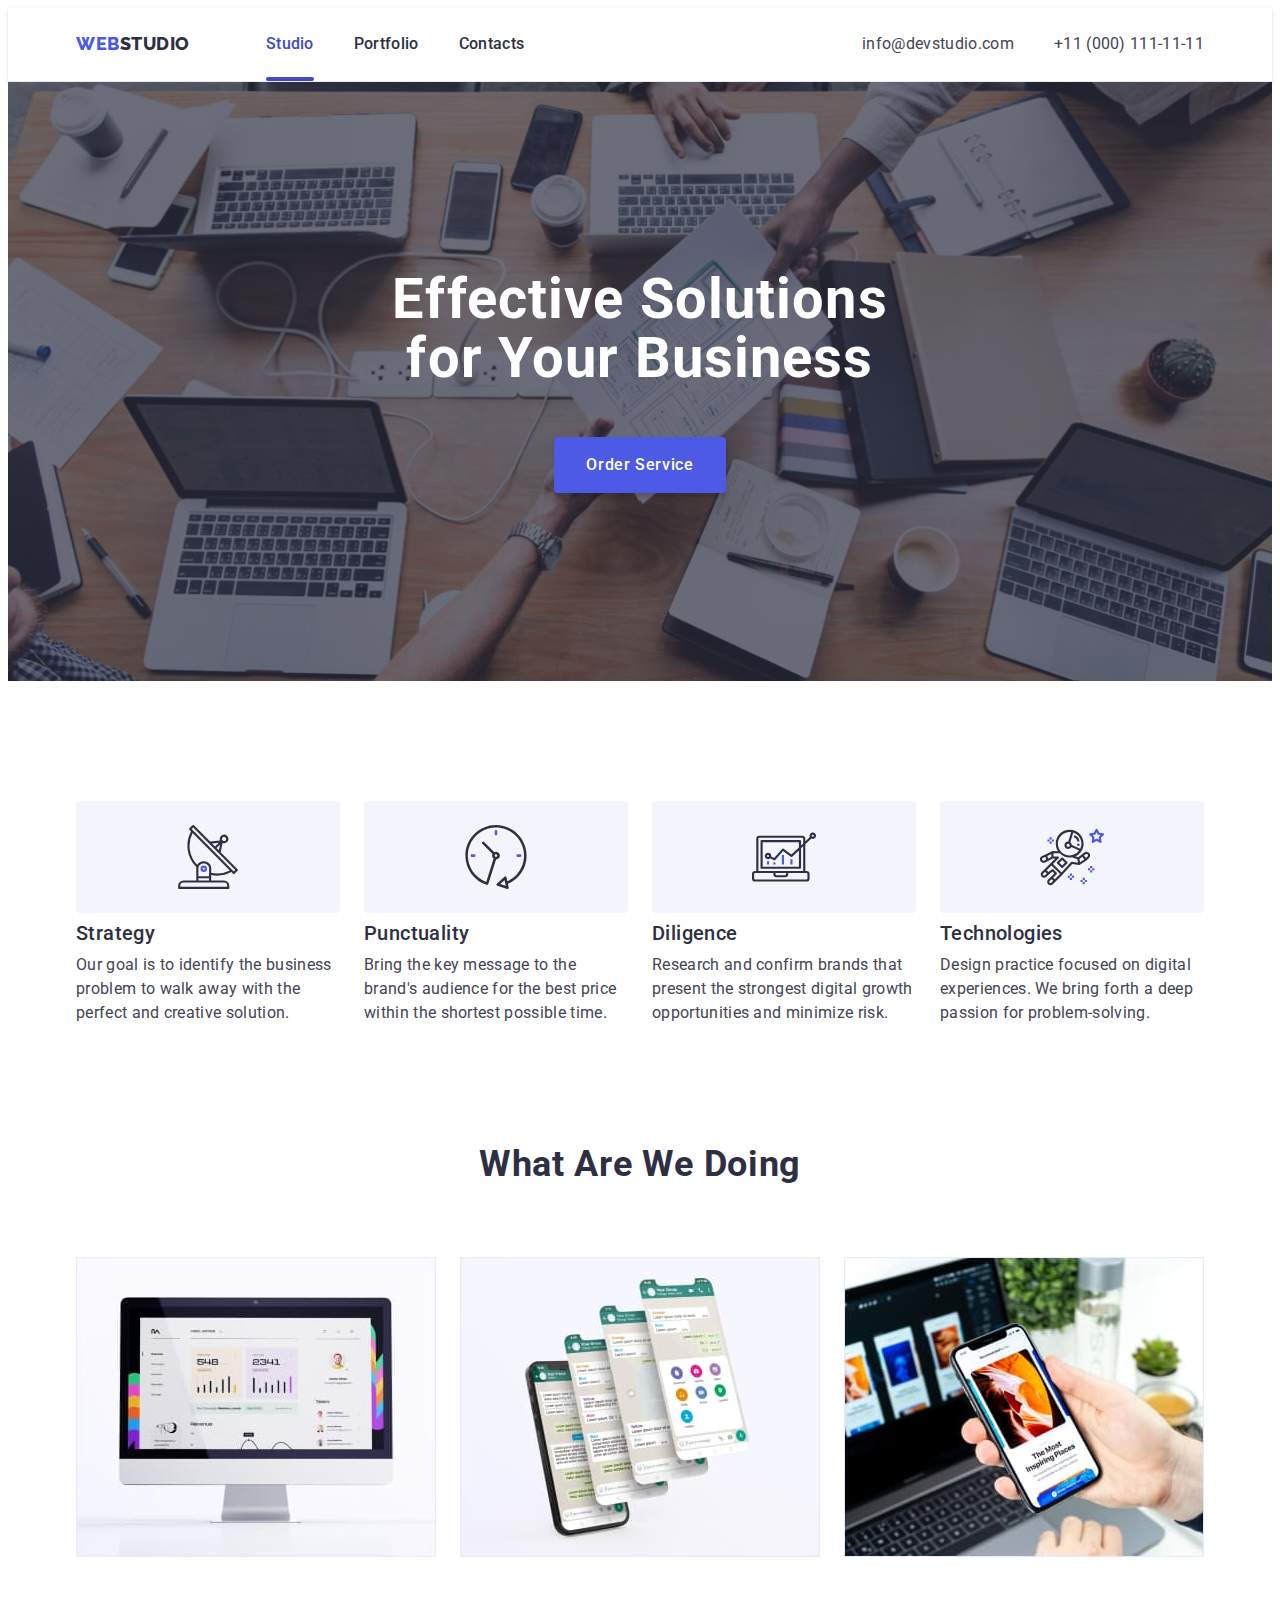
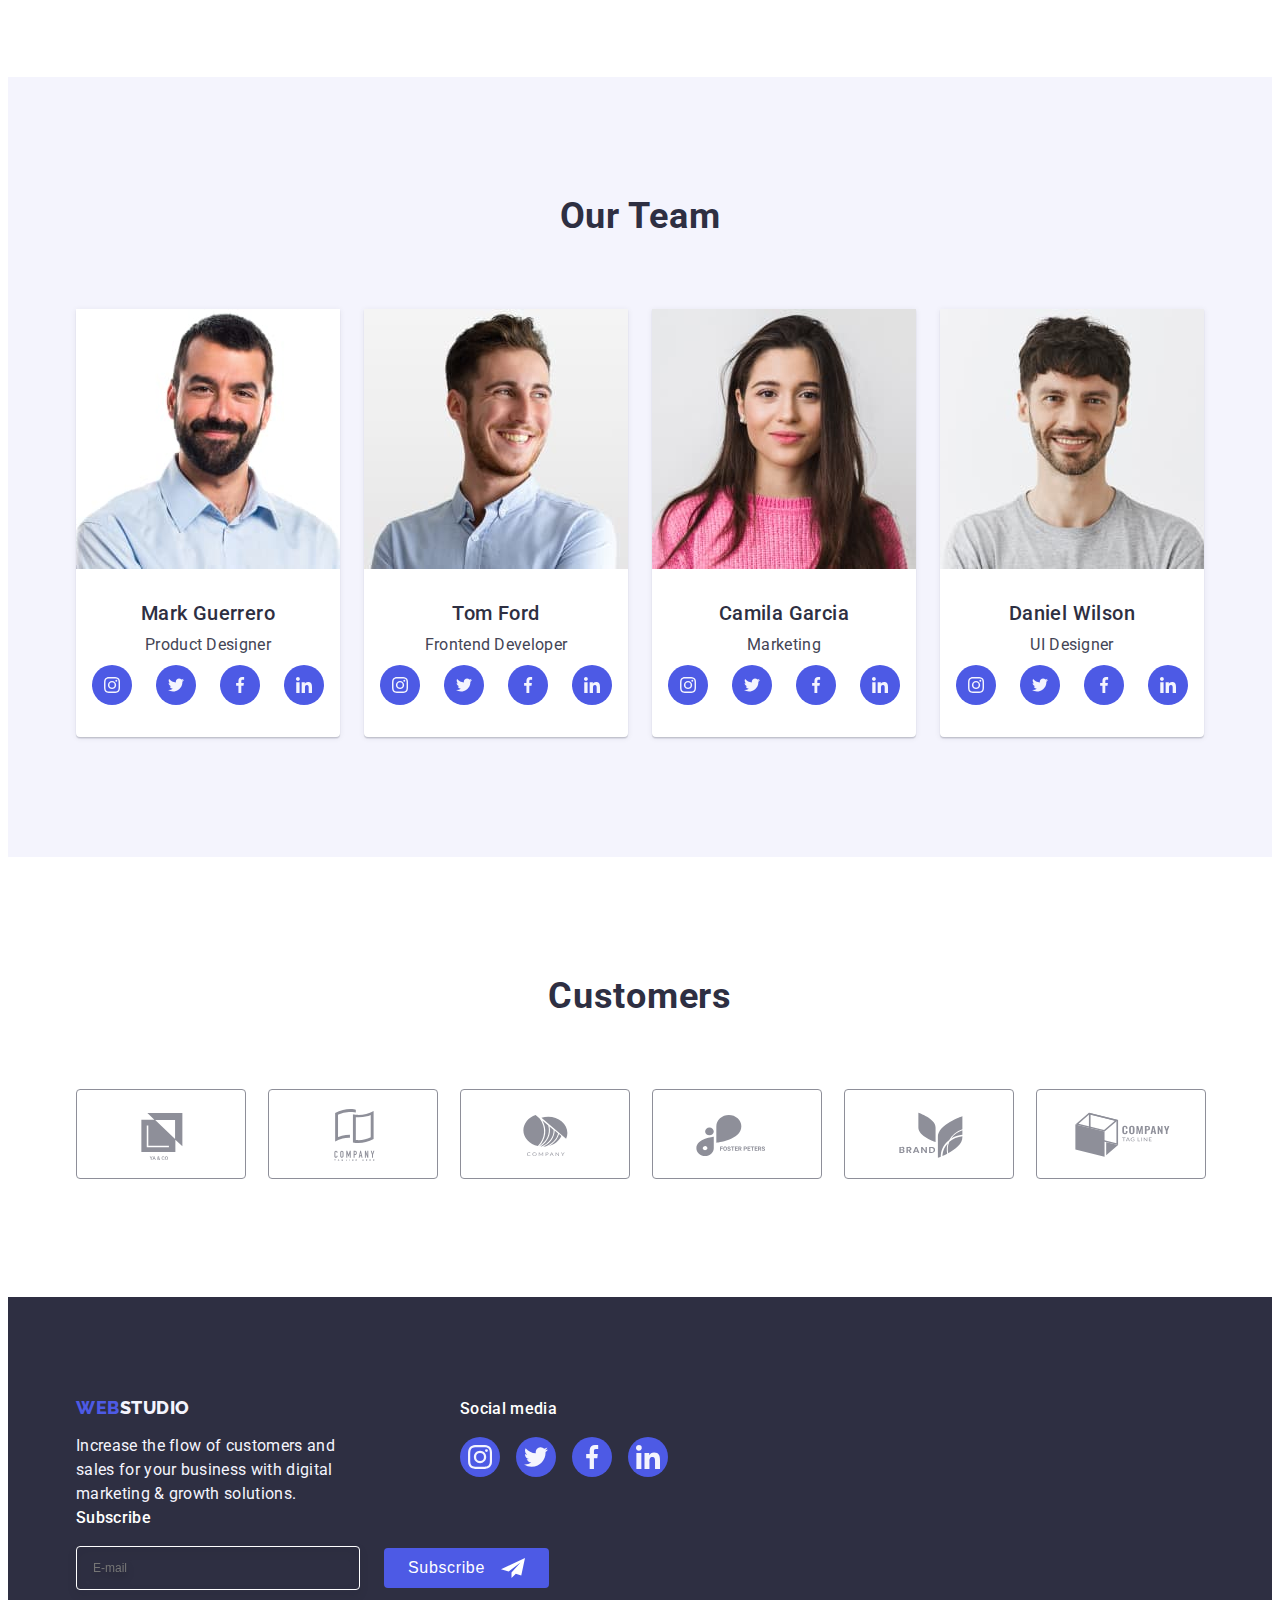
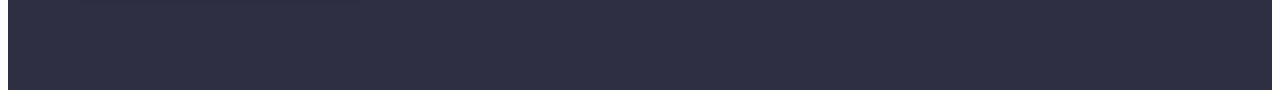
==== commit 548bb12b: "final" ====
--- a/index.html
+++ b/index.html
@@ -682,8 +682,8 @@
           </svg>
         </button>
         <ul class="mobile-menu-list">
-          <a class="link mobile-menu-link" href="./index.html">Studio</a>
-          <a class="link mobile-menu-link" href="./index.html">Portfolio</a>
+          <a class="link mobile-menu-link active" href="./index.html">Studio</a>
+          <a class="link mobile-menu-link" href="./portfolio.html">Portfolio</a>
           <a class="link mobile-menu-link" href="./index.html">Contacts</a>
         </ul>
 
--- a/css/styles.css
+++ b/css/styles.css
@@ -153,14 +153,18 @@
 .mobile-menu {
   display: flex;
   flex-direction: column;
-  justify-content: space-between;
+
   position: fixed;
   top: 0;
   width: 100%;
   height: 100%;
   transition: transform 250ms cubic-bezier(0.4, 0, 0.2, 1) linear;
   background-color: #fff;
-  padding: 40px 24px 40px 24px;
+  /* padding: 80px 24px 40px 24px; */
+  padding-top: 80px;
+  padding-left: 40px;
+  padding-right: 24px;
+  padding-bottom: 40px;
 
   /* display: flex;
   flex-direction: column;
@@ -177,7 +181,7 @@
 .burger-social-icons {
   display: flex;
   flex-wrap: wrap;
-  justify-content: center;
+  /* justify-content: left; */
   align-items: center;
   gap: 56px;
   fill: currentColor;
@@ -246,7 +250,7 @@
   flex-direction: column;
   font-size: 36px;
   gap: 40px;
-  margin-bottom: 284px;
+  margin-bottom: auto;
 }
 
 .mobile-menu-contacts-list {
@@ -266,6 +270,10 @@
   text-transform: capitalize;
   color: var(--color-navy-blue);
   transition: color 250ms var(--animation-timing-function);
+}
+
+.mobile-menu-link.active {
+  color: var(--color-ocean);
 }
 
 .mobile-menu-link:focus,
@@ -1083,6 +1091,12 @@
   visibility: hidden;
   pointer-events: none;
 }
+
+/* @media only screen and (min-width: 428px) {
+  .modal {
+    width: 392px;
+  }
+} */
 .modal {
   position: absolute;
   transform: translate(-50%, -50%);
@@ -1092,7 +1106,8 @@
 
   top: calc(50%);
   left: calc(50%);
-  width: 408px;
+  width: 100%;
+  max-width: 392px;
 
   min-height: 576px;
 
@@ -1412,6 +1427,10 @@
     color: var(--color-white);
     text-align: left;
   }
+  .social-icons-div {
+    margin: 0;
+  }
+
   .footer-div {
     max-width: 264px;
     text-align: left;
@@ -1451,8 +1470,10 @@
     display: flex;
     flex-direction: row;
     flex-wrap: wrap;
+    align-items: baseline;
   }
   .footer-div {
+    margin-right: 24px;
     margin-bottom: 72px;
   }
   .subscribe-form-wrapper {
@@ -1462,16 +1483,27 @@
 /********** Desktop screen >= 1158 **********/
 @media only screen and (min-width: 1158px) {
   .form-div {
-    margin: 0 0 auto auto;
+    margin: 0;
     flex-wrap: nowrap;
     width: auto;
   }
   .footer-div {
     max-width: 264px;
-    margin: 0 auto auto 0;
-  }
+    margin: 0;
+    margin-right: 120px;
+    /* margin: 0 auto auto 0; */
+  }
+  .social-icons-div {
+    margin: 0;
+    margin-right: 80px;
+  }
+
+  .footer-container {
+    align-items: baseline;
+  }
+
   .footer {
-    padding-top: 137px;
-    padding-bottom: 63px;
-  }
-}
+    padding-top: 100px;
+    padding-bottom: 100px;
+  }
+}
